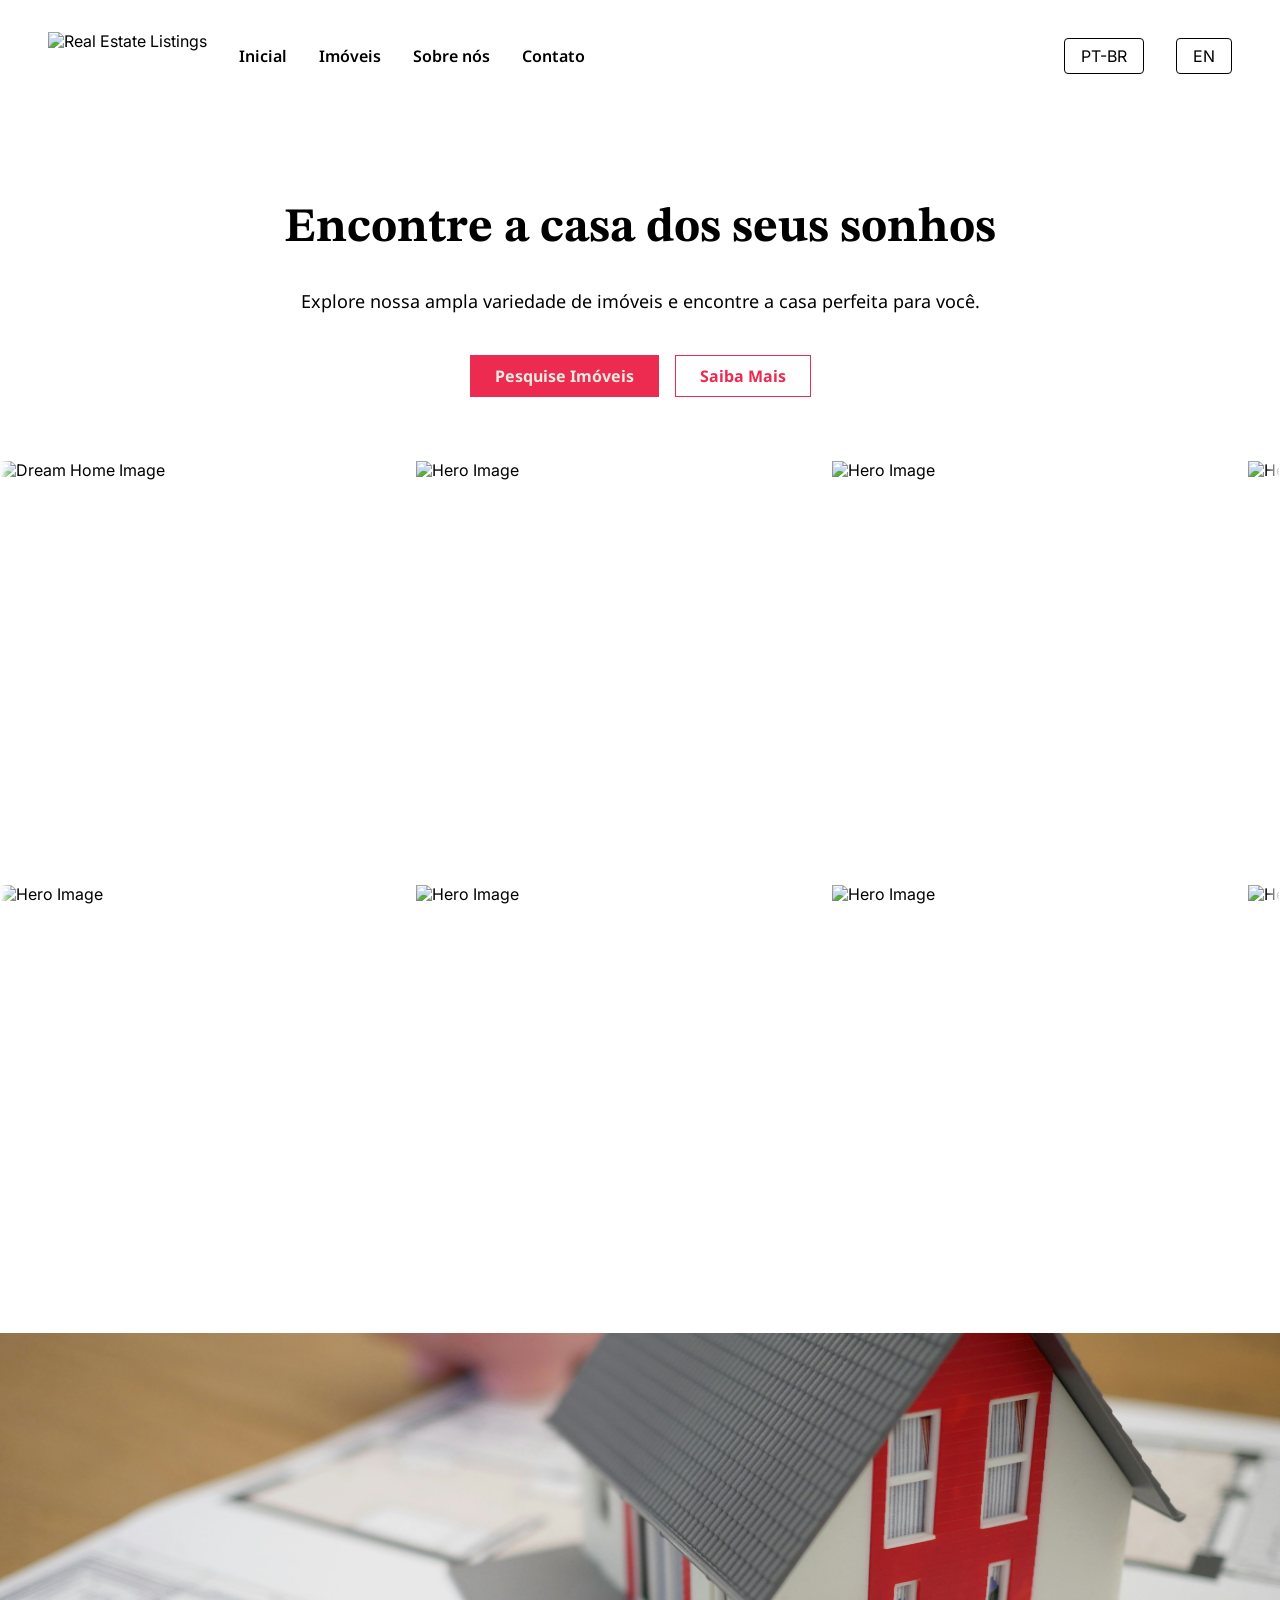
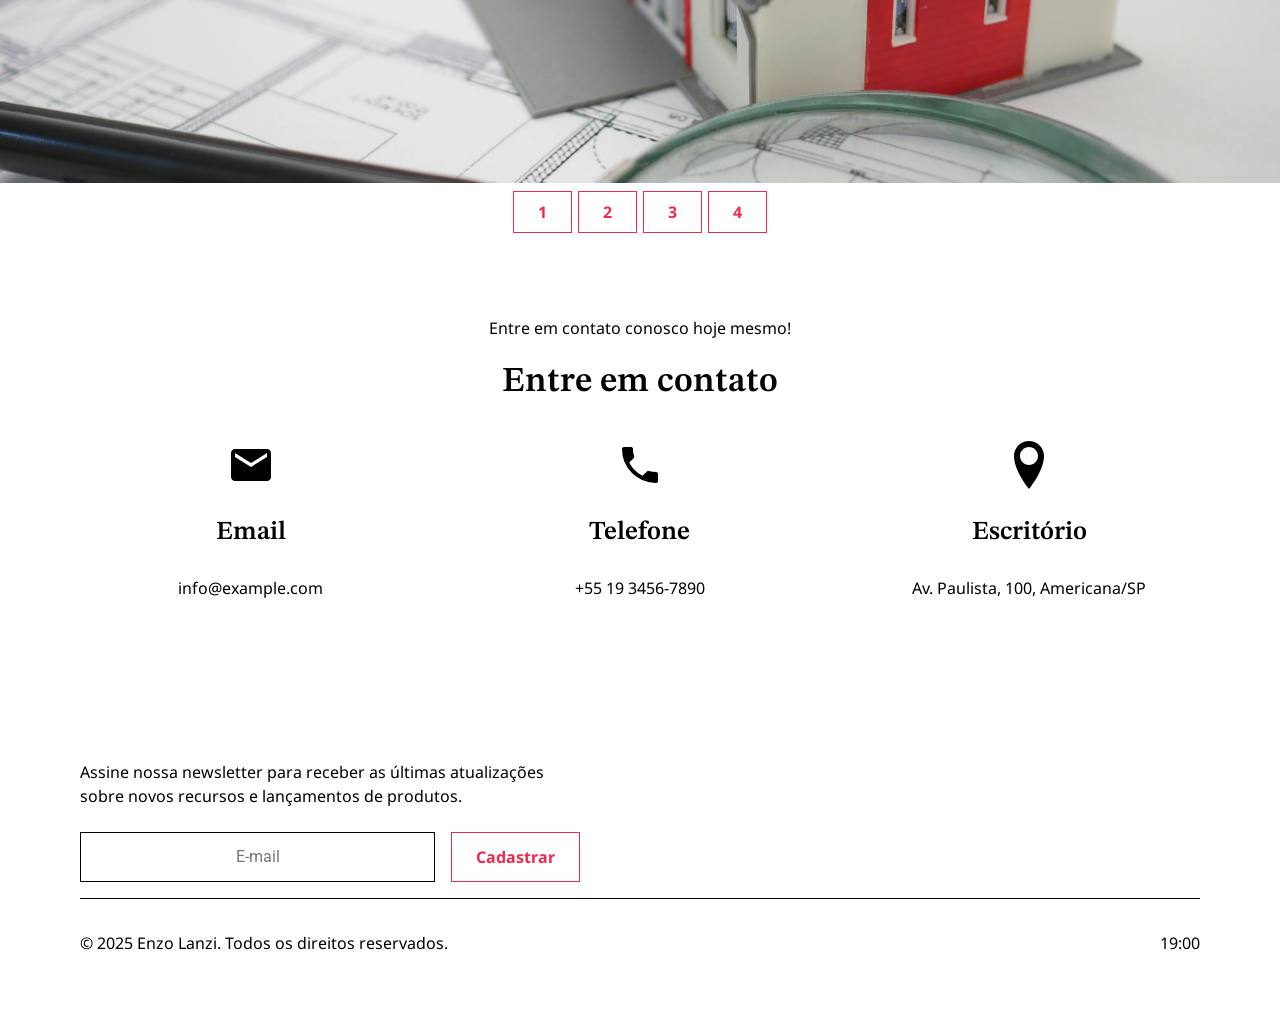
==== index.html @ 5841875b "tradução" ====
<!DOCTYPE html>
<html lang="en">

<head>
  <title>IMOBILIÁRIA</title>
  <meta name="viewport" content="width=device-width, initial-scale=1.0" />
  <meta charset="utf-8" />
  <meta property="twitter:card" content="summary_large_image" />

  <style data-tag="reset-style-sheet">
    html {
      line-height: 1.15;
    }

    body {
      margin: 0;
    }

    * {
      box-sizing: border-box;
      border-width: 0;
      border-style: solid;
      -webkit-font-smoothing: antialiased;
    }

    p,
    li,
    ul,
    pre,
    div,
    h1,
    h2,
    h3,
    h4,
    h5,
    h6,
    figure,
    blockquote,
    figcaption {
      margin: 0;
      padding: 0;
    }

    button {
      background-color: transparent;
    }

    button,
    input,
    optgroup,
    select,
    textarea {
      font-family: inherit;
      font-size: 100%;
      line-height: 1.15;
      margin: 0;
    }

    button,
    select {
      text-transform: none;
    }

    button,
    [type="button"],
    [type="reset"],
    [type="submit"] {
      -webkit-appearance: button;
      color: inherit;
    }

    button::-moz-focus-inner,
    [type="button"]::-moz-focus-inner,
    [type="reset"]::-moz-focus-inner,
    [type="submit"]::-moz-focus-inner {
      border-style: none;
      padding: 0;
    }

    button:-moz-focus,
    [type="button"]:-moz-focus,
    [type="reset"]:-moz-focus,
    [type="submit"]:-moz-focus {
      outline: 1px dotted ButtonText;
    }

    a {
      color: inherit;
      text-decoration: inherit;
    }

    input {
      padding: 2px 4px;
    }

    img {
      display: block;
    }

    details {
      display: block;
      margin: 0;
      padding: 0;
    }

    summary::-webkit-details-marker {
      display: none;
    }

    [data-thq="accordion"] [data-thq="accordion-content"] {
      max-height: 0;
      overflow: hidden;
      transition: max-height 0.3s ease-in-out;
      padding: 0;
    }

    [data-thq="accordion"] details[data-thq="accordion-trigger"][open]+[data-thq="accordion-content"] {
      max-height: 1000vh;
    }

    details[data-thq="accordion-trigger"][open] summary [data-thq="accordion-icon"] {
      transform: rotate(180deg);
    }

    html {
      scroll-behavior: smooth
    }
  </style>
  <style data-tag="default-style-sheet">
    html {
      font-family: Inter;
      font-size: 16px;
    }

    body {
      font-weight: 400;
      font-style: normal;
      text-decoration: none;
      text-transform: none;
      letter-spacing: normal;
      line-height: 1.15;
      color: var(--dl-color-theme-neutral-dark);
      background: var(--dl-color-theme-neutral-light);

      fill: var(--dl-color-theme-neutral-dark);
    }
  </style>
  <link rel="stylesheet" href="https://unpkg.com/animate.css@4.1.1/animate.css" />
  <link rel="stylesheet"
    href="https://fonts.googleapis.com/css2?family=Inter:ital,wght@0,100;0,200;0,300;0,400;0,500;0,600;0,700;0,800;0,900;1,100;1,200;1,300;1,400;1,500;1,600;1,700;1,800;1,900&amp;display=swap"
    data-tag="font" />
  <link rel="stylesheet"
    href="https://fonts.googleapis.com/css2?family=STIX+Two+Text:ital,wght@0,400;0,500;0,600;0,700;1,400;1,500;1,600;1,700&amp;display=swap"
    data-tag="font" />
  <link rel="stylesheet"
    href="https://fonts.googleapis.com/css2?family=Noto+Sans:ital,wght@0,100;0,200;0,300;0,400;0,500;0,600;0,700;0,800;0,900;1,100;1,200;1,300;1,400;1,500;1,600;1,700;1,800;1,900&amp;display=swap"
    data-tag="font" />
  <link rel="stylesheet"
    href="https://fonts.googleapis.com/css2?family=Inter:ital,wght@0,100;0,200;0,300;0,400;0,500;0,600;0,700;0,800;0,900;1,100;1,200;1,300;1,400;1,500;1,600;1,700;1,800;1,900&amp;display=swap"
    data-tag="font" />
  <link rel="stylesheet"
    href="https://fonts.googleapis.com/css2?family=Roboto:ital,wght@0,100;0,200;0,300;0,400;0,500;0,600;0,700;0,800;0,900;1,100;1,200;1,300;1,400;1,500;1,600;1,700;1,800;1,900&amp;display=swap"
    data-tag="font" />
  <link rel="stylesheet" href="https://unpkg.com/@teleporthq/teleport-custom-scripts/dist/style.css" />
  <style>
    @keyframes fade-in-left {
      0% {
        opacity: 0;
        transform: translateX(-20px);
      }

      100% {
        opacity: 1;
        transform: translateX(0);
      }
    }
  </style>
</head>

<body>
  <link rel="stylesheet" href="./style.css" />
  <div>
    <link href="./index.css" rel="stylesheet" />

    <div class="home-container">
      <navbar-wrapper class="navbar-wrapper">
        <!--Navbar component-->
        <header class="navbar-container">
          <header data-thq="thq-navbar" class="navbar-navbar-interactive">
            <img alt="Real Estate Listings"
              src="https://aheioqhobo.cloudimg.io/v7/_playground-bucket-v2.teleporthq.io_/84ec08e8-34e9-42c7-9445-d2806d156403/fac575ac-7a41-484f-b7ac-875042de11f8?org_if_sml=1&amp;force_format=original"
              class="navbar-image1" />
            <div data-thq="thq-navbar-nav" class="navbar-desktop-menu">
              <nav class="navbar-links1">
                <span class="thq-link thq-body-small"><span id="navbar-inicial">Inicial</span></span>
                <span class="thq-link thq-body-small">
                  <span id="navbar-imoveis">Imóveis</span>
                </span>
                <span class="thq-link thq-body-small">
                  <span id="navbar-sobre">Sobre nós</span>
                </span>
                <span class="thq-link thq-body-small">
                  <span id="navbar-contato">Contato</span>
                </span>

              </nav>
              <div class="navbar-buttons1">
                <button class="button" onclick="fnIdiomaPtBr()">PT-BR</button>
                <button class="button" onclick="fnIdiomaIngles()">EN</button>
              </div>
            </div>
            <div data-thq="thq-burger-menu" class="navbar-burger-menu">
              <svg viewBox="0 0 1024 1024" class="navbar-icon1">
                <path
                  d="M128 554.667h768c23.552 0 42.667-19.115 42.667-42.667s-19.115-42.667-42.667-42.667h-768c-23.552 0-42.667 19.115-42.667 42.667s19.115 42.667 42.667 42.667zM128 298.667h768c23.552 0 42.667-19.115 42.667-42.667s-19.115-42.667-42.667-42.667h-768c-23.552 0-42.667 19.115-42.667 42.667s19.115 42.667 42.667 42.667zM128 810.667h768c23.552 0 42.667-19.115 42.667-42.667s-19.115-42.667-42.667-42.667h-768c-23.552 0-42.667 19.115-42.667 42.667s19.115 42.667 42.667 42.667z">
                </path>
              </svg>
            </div>
            <div data-thq="thq-mobile-menu" class="navbar-mobile-menu">
              <div class="navbar-nav">
                <div class="navbar-top">
                  <img alt="Real Estate Listings"
                    src="https://aheioqhobo.cloudimg.io/v7/_playground-bucket-v2.teleporthq.io_/84ec08e8-34e9-42c7-9445-d2806d156403/fac575ac-7a41-484f-b7ac-875042de11f8?org_if_sml=1&amp;force_format=original"
                    class="navbar-logo" />
                  <div data-thq="thq-close-menu" class="navbar-close-menu">
                    <svg viewBox="0 0 1024 1024" class="navbar-icon3">
                      <path
                        d="M810 274l-238 238 238 238-60 60-238-238-238 238-60-60 238-238-238-238 60-60 238 238 238-238z">
                      </path>
                    </svg>
                  </div>
                </div>
                <nav class="navbar-links2">
                  <span class="thq-link thq-body-small">
                    <span id="navbar-inicial">Inicial</span>
                  </span>
                  <span class="thq-link thq-body-small">
                    <span id="navbar-imoveis">Imóveis</span>
                  </span>
                  <span class="thq-link thq-body-small">
                    <span id="navbar-sobre">Sobre nós</span>
                  </span>
                  <span class="thq-link thq-body-small">
                    <span id="navbar-contato">Contato</span>
                  </span>

                </nav>
              </div>

            </div>
          </header>
        </header>
      </navbar-wrapper>
      <hero-wrapper class="hero-wrapper">
        <!--Hero component-->
        <div class="hero-header78">
          <div class="hero-column thq-section-padding thq-section-max-width">
            <div class="hero-content1">
              <h1 class="hero-text1 thq-heading-1">
                <span id="hero-tx1">Encontre a casa dos seus sonhos</span>
              </h1>
              <p class="hero-text2 thq-body-large">
                <span id="hero-tx2">
                  Explore nossa ampla variedade de imóveis e encontre a casa perfeita para você.
                </span>
              </p>
            </div>
            <div class="hero-actions">
              <button class="thq-button-filled hero-button1">
                <span class="thq-body-small">
                  <span id="hero-tx3">Pesquise Imóveis</span>
                </span>
              </button>
              <button class="thq-button-outline hero-button2">
                <span class="thq-body-small"><span id="hero-tx4">Saiba Mais</span></span>
              </button>
            </div>
          </div>
          <div class="hero-content2">
            <div class="hero-row-container1 thq-animated-group-container-horizontal thq-mask-image-horizontal">
              <div class="thq-animated-group-horizontal">
                <img alt="Dream Home Image"
                  src="https://images.unsplash.com/photo-1610985725707-bb0766bf123b?crop=entropy&amp;cs=tinysrgb&amp;fit=max&amp;fm=jpg&amp;ixid=M3w5MTMyMXwwfDF8cmFuZG9tfHx8fHx8fHx8MTc0NDA1NDYyM3w&amp;ixlib=rb-4.0.3&amp;q=80&amp;w=1080"
                  class="hero-placeholder-image10 thq-img-scale thq-img-ratio-1-1" />
                <img alt="Hero Image"
                  src="https://images.unsplash.com/photo-1657744728167-964522e16cad?crop=entropy&amp;cs=tinysrgb&amp;fit=max&amp;fm=jpg&amp;ixid=M3w5MTMyMXwwfDF8cmFuZG9tfHx8fHx8fHx8MTc0NDA1NDYyMHw&amp;ixlib=rb-4.0.3&amp;q=80&amp;w=1080"
                  class="hero-placeholder-image11 thq-img-scale thq-img-ratio-1-1" />
                <img alt="Hero Image"
                  src="https://images.unsplash.com/photo-1455849318743-b2233052fcff?crop=entropy&amp;cs=tinysrgb&amp;fit=max&amp;fm=jpg&amp;ixid=M3w5MTMyMXwwfDF8cmFuZG9tfHx8fHx8fHx8MTc0NDA1NDYyMHw&amp;ixlib=rb-4.0.3&amp;q=80&amp;w=1080"
                  class="hero-placeholder-image12 thq-img-scale thq-img-ratio-1-1" />
                <img alt="Hero Image"
                  src="https://images.unsplash.com/photo-1636256373111-cddaa1470363?crop=entropy&amp;cs=tinysrgb&amp;fit=max&amp;fm=jpg&amp;ixid=M3w5MTMyMXwwfDF8cmFuZG9tfHx8fHx8fHx8MTc0NDA1NDYyM3w&amp;ixlib=rb-4.0.3&amp;q=80&amp;w=1080"
                  class="hero-placeholder-image13 thq-img-scale thq-img-ratio-1-1" />
                <img alt="Hero Image"
                  src="https://images.unsplash.com/photo-1577086664693-894d8405334a?crop=entropy&amp;cs=tinysrgb&amp;fit=max&amp;fm=jpg&amp;ixid=M3w5MTMyMXwwfDF8cmFuZG9tfHx8fHx8fHx8MTc0NDA1NDYyM3w&amp;ixlib=rb-4.0.3&amp;q=80&amp;w=1080"
                  class="hero-placeholder-image14 thq-img-scale thq-img-ratio-1-1" />
                <img alt="Hero Image"
                  src="https://images.unsplash.com/photo-1460317442991-0ec209397118?crop=entropy&amp;cs=tinysrgb&amp;fit=max&amp;fm=jpg&amp;ixid=M3w5MTMyMXwwfDF8cmFuZG9tfHx8fHx8fHx8MTc0NDA1NDYyMnw&amp;ixlib=rb-4.0.3&amp;q=80&amp;w=1080"
                  class="hero-placeholder-image15 thq-img-scale thq-img-ratio-1-1" />
              </div>
              <div class="thq-animated-group-horizontal">
                <img alt="Dream Home Image"
                  src="https://images.unsplash.com/photo-1610985725707-bb0766bf123b?crop=entropy&amp;cs=tinysrgb&amp;fit=max&amp;fm=jpg&amp;ixid=M3w5MTMyMXwwfDF8cmFuZG9tfHx8fHx8fHx8MTc0NDA1NDYyM3w&amp;ixlib=rb-4.0.3&amp;q=80&amp;w=1080"
                  class="hero-placeholder-image16 thq-img-scale thq-img-ratio-1-1" />
                <img alt="Hero Image"
                  src="https://images.unsplash.com/photo-1657744728167-964522e16cad?crop=entropy&amp;cs=tinysrgb&amp;fit=max&amp;fm=jpg&amp;ixid=M3w5MTMyMXwwfDF8cmFuZG9tfHx8fHx8fHx8MTc0NDA1NDYyMHw&amp;ixlib=rb-4.0.3&amp;q=80&amp;w=1080"
                  class="hero-placeholder-image17 thq-img-scale thq-img-ratio-1-1" />
                <img alt="Hero Image"
                  src="https://images.unsplash.com/photo-1455849318743-b2233052fcff?crop=entropy&amp;cs=tinysrgb&amp;fit=max&amp;fm=jpg&amp;ixid=M3w5MTMyMXwwfDF8cmFuZG9tfHx8fHx8fHx8MTc0NDA1NDYyMHw&amp;ixlib=rb-4.0.3&amp;q=80&amp;w=1080"
                  class="hero-placeholder-image18 thq-img-scale thq-img-ratio-1-1" />
                <img alt="Hero Image"
                  src="https://images.unsplash.com/photo-1636256373111-cddaa1470363?crop=entropy&amp;cs=tinysrgb&amp;fit=max&amp;fm=jpg&amp;ixid=M3w5MTMyMXwwfDF8cmFuZG9tfHx8fHx8fHx8MTc0NDA1NDYyM3w&amp;ixlib=rb-4.0.3&amp;q=80&amp;w=1080"
                  class="hero-placeholder-image19 thq-img-scale thq-img-ratio-1-1" />
                <img alt="Hero Image"
                  src="https://images.unsplash.com/photo-1577086664693-894d8405334a?crop=entropy&amp;cs=tinysrgb&amp;fit=max&amp;fm=jpg&amp;ixid=M3w5MTMyMXwwfDF8cmFuZG9tfHx8fHx8fHx8MTc0NDA1NDYyM3w&amp;ixlib=rb-4.0.3&amp;q=80&amp;w=1080"
                  class="hero-placeholder-image20 thq-img-scale thq-img-ratio-1-1" />
                <img alt="Hero Image"
                  src="https://images.unsplash.com/photo-1534312527009-56c7016453e6?ixid=M3w5MTMyMXwwfDF8c2VhcmNofDIxfHxhYnN0cmFjdHxlbnwwfHx8fDE3MTA4NzA5MzB8MA&amp;ixlib=rb-4.0.3&amp;w=1500"
                  class="hero-placeholder-image21 thq-img-scale thq-img-ratio-1-1" />
              </div>
            </div>
            <div class="hero-row-container2 thq-animated-group-container-horizontal thq-mask-image-horizontal">
              <div class="thq-animated-group-horizontal-reverse">
                <img alt="Hero Image"
                  src="https://images.unsplash.com/photo-1483247416020-58799b6de4c1?crop=entropy&amp;cs=tinysrgb&amp;fit=max&amp;fm=jpg&amp;ixid=M3w5MTMyMXwwfDF8cmFuZG9tfHx8fHx8fHx8MTc0NDA1NDYyMnw&amp;ixlib=rb-4.0.3&amp;q=80&amp;w=1080"
                  class="hero-placeholder-image22 thq-img-scale thq-img-ratio-1-1" />
                <img alt="Hero Image"
                  src="https://images.unsplash.com/photo-1582909184893-1492bc753037?crop=entropy&amp;cs=tinysrgb&amp;fit=max&amp;fm=jpg&amp;ixid=M3w5MTMyMXwwfDF8cmFuZG9tfHx8fHx8fHx8MTc0NDA1NDYyMnw&amp;ixlib=rb-4.0.3&amp;q=80&amp;w=1080"
                  class="hero-placeholder-image23 thq-img-scale thq-img-ratio-1-1" />
                <img alt="Hero Image"
                  src="https://images.unsplash.com/photo-1519709042477-8de6eaf1fdc5?crop=entropy&amp;cs=tinysrgb&amp;fit=max&amp;fm=jpg&amp;ixid=M3w5MTMyMXwwfDF8cmFuZG9tfHx8fHx8fHx8MTc0NDA1NDYyMnw&amp;ixlib=rb-4.0.3&amp;q=80&amp;w=1080"
                  class="hero-placeholder-image24 thq-img-scale thq-img-ratio-1-1" />
                <img alt="Hero Image"
                  src="https://images.unsplash.com/photo-1714247046156-b575370e5c00?crop=entropy&amp;cs=tinysrgb&amp;fit=max&amp;fm=jpg&amp;ixid=M3w5MTMyMXwwfDF8cmFuZG9tfHx8fHx8fHx8MTc0NDA1NDYyM3w&amp;ixlib=rb-4.0.3&amp;q=80&amp;w=1080"
                  class="hero-placeholder-image25 thq-img-scale thq-img-ratio-1-1" />
                <img alt="Hero Image"
                  src="https://images.unsplash.com/photo-1511068797325-6083f0f872b1?crop=entropy&amp;cs=tinysrgb&amp;fit=max&amp;fm=jpg&amp;ixid=M3w5MTMyMXwwfDF8cmFuZG9tfHx8fHx8fHx8MTc0NDA1NDYyMXw&amp;ixlib=rb-4.0.3&amp;q=80&amp;w=1080"
                  class="hero-placeholder-image26 thq-img-scale thq-img-ratio-1-1" />
                <img alt="Hero Image"
                  src="https://images.unsplash.com/photo-1668692377629-809d7608c504?crop=entropy&amp;cs=tinysrgb&amp;fit=max&amp;fm=jpg&amp;ixid=M3w5MTMyMXwwfDF8cmFuZG9tfHx8fHx8fHx8MTc0NDA1NDYyMnw&amp;ixlib=rb-4.0.3&amp;q=80&amp;w=1080"
                  class="hero-placeholder-image27 thq-img-scale thq-img-ratio-1-1" />
              </div>
              <div class="thq-animated-group-horizontal-reverse">
                <img alt="Hero Image"
                  src="https://images.unsplash.com/photo-1483247416020-58799b6de4c1?crop=entropy&amp;cs=tinysrgb&amp;fit=max&amp;fm=jpg&amp;ixid=M3w5MTMyMXwwfDF8cmFuZG9tfHx8fHx8fHx8MTc0NDA1NDYyMnw&amp;ixlib=rb-4.0.3&amp;q=80&amp;w=1080"
                  class="hero-placeholder-image28 thq-img-scale thq-img-ratio-1-1" />
                <img alt="Hero Image"
                  src="https://images.unsplash.com/photo-1582909184893-1492bc753037?crop=entropy&amp;cs=tinysrgb&amp;fit=max&amp;fm=jpg&amp;ixid=M3w5MTMyMXwwfDF8cmFuZG9tfHx8fHx8fHx8MTc0NDA1NDYyMnw&amp;ixlib=rb-4.0.3&amp;q=80&amp;w=1080"
                  class="hero-placeholder-image29 thq-img-scale thq-img-ratio-1-1" />
                <img alt="Hero Image"
                  src="https://images.unsplash.com/photo-1519709042477-8de6eaf1fdc5?crop=entropy&amp;cs=tinysrgb&amp;fit=max&amp;fm=jpg&amp;ixid=M3w5MTMyMXwwfDF8cmFuZG9tfHx8fHx8fHx8MTc0NDA1NDYyMnw&amp;ixlib=rb-4.0.3&amp;q=80&amp;w=1080"
                  class="hero-placeholder-image30 thq-img-scale thq-img-ratio-1-1" />
                <img alt="Hero Image"
                  src="https://images.unsplash.com/photo-1714247046156-b575370e5c00?crop=entropy&amp;cs=tinysrgb&amp;fit=max&amp;fm=jpg&amp;ixid=M3w5MTMyMXwwfDF8cmFuZG9tfHx8fHx8fHx8MTc0NDA1NDYyM3w&amp;ixlib=rb-4.0.3&amp;q=80&amp;w=1080"
                  class="hero-placeholder-image31 thq-img-scale thq-img-ratio-1-1" />
                <img alt="Hero Image"
                  src="https://images.unsplash.com/photo-1511068797325-6083f0f872b1?crop=entropy&amp;cs=tinysrgb&amp;fit=max&amp;fm=jpg&amp;ixid=M3w5MTMyMXwwfDF8cmFuZG9tfHx8fHx8fHx8MTc0NDA1NDYyMXw&amp;ixlib=rb-4.0.3&amp;q=80&amp;w=1080"
                  class="hero-placeholder-image32 thq-img-scale thq-img-ratio-1-1" />
                <img alt="Hero Image"
                  src="https://images.unsplash.com/photo-1568214379698-8aeb8c6c6ac8?ixid=M3w5MTMyMXwwfDF8c2VhcmNofDEyfHxncmFmaWN8ZW58MHx8fHwxNzE1Nzk0OTk5fDA&amp;ixlib=rb-4.0.3&amp;w=1500"
                  class="hero-placeholder-image33 thq-img-scale thq-img-ratio-1-1" />
              </div>
            </div>
          </div>
          <div>
            <div class="hero-container2">
              <style>
                @keyframes scroll-x {
                  from {
                    transform: translateX(0);
                  }

                  to {
                    transform: translateX(calc(-100% - 16px));
                  }
                }

                @keyframes scroll-y {
                  from {
                    transform: translateY(0);
                  }

                  to {
                    transform: translateY(calc(-100% - 16px));
                  }
                }
              </style>
            </div>
          </div>
        </div>
      </hero-wrapper>
      <features1-wrapper class="features1-wrapper">
        <!--BANNER-->
        <img src="images/banner01.jpg" class="banner">
        <div class="banner-buttons">
          <button class="thq-button-outline hero-button2">
            <span class="thq-body-small"><span>1</span></span>
          </button>
          <button class="thq-button-outline hero-button2">
            <span class="thq-body-small"><span>2</span></span>
          </button>
          <button class="thq-button-outline hero-button2">
            <span class="thq-body-small"><span>3</span></span>
          </button>
          <button class="thq-button-outline hero-button2">
            <span class="thq-body-small"><span>4</span></span>
          </button>
        </div>




        <contact-wrapper class="contact-wrapper">
          <!--Contact component-->
          <div class="contact-contact20 thq-section-padding">
            <div class="contact-max-width thq-section-max-width">
              <div class="contact-section-title">
                <span class="thq-body-small">
                  <span id="contact-txt1">Entre em contato conosco hoje mesmo!</span>
                </span>
                <div class="contact-content1">
                  <h2 class="thq-heading-2"><span id="contact-txt2">Entre em contato</span></h2>

                </div>
              </div>
              <div class="contact-row">
                <div class="contact-content2">
                  <svg viewBox="0 0 1024 1024" class="thq-icon-medium">
                    <path
                      d="M854 342v-86l-342 214-342-214v86l342 212zM854 170q34 0 59 26t25 60v512q0 34-25 60t-59 26h-684q-34 0-59-26t-25-60v-512q0-34 25-60t59-26h684z">
                    </path>
                  </svg>
                  <div class="contact-contact-info1">
                    <div class="contact-content3">
                      <h3 class="contact-text4 thq-heading-3">Email</h3>

                    </div>
                    <span class="contact-email thq-body-small">
                      <span>info@example.com</span>
                    </span>
                  </div>
                </div>
                <div class="contact-content4">
                  <svg viewBox="0 0 1024 1024" class="thq-icon-medium">
                    <path
                      d="M282 460q96 186 282 282l94-94q20-20 44-10 72 24 152 24 18 0 30 12t12 30v150q0 18-12 30t-30 12q-300 0-513-213t-213-513q0-18 12-30t30-12h150q18 0 30 12t12 30q0 80 24 152 8 26-10 44z">
                    </path>
                  </svg>
                  <div class="contact-contact-info2">
                    <div class="contact-content5">
                      <h3 class="contact-text6 thq-heading-3" id="contact-txt3">Telefone</h3>

                    </div>
                    <span class="contact-phone thq-body-small">
                      <span>+55 19 3456-7890</span>
                    </span>
                  </div>
                </div>
                <div class="contact-content6">
                  <svg viewBox="0 0 1024 1024" class="thq-icon-medium">
                    <path
                      d="M512 0c-176.732 0-320 143.268-320 320 0 320 320 704 320 704s320-384 320-704c0-176.732-143.27-320-320-320zM512 512c-106.040 0-192-85.96-192-192s85.96-192 192-192 192 85.96 192 192-85.96 192-192 192z">
                    </path>
                  </svg>
                  <div class="contact-contact-info3">
                    <div class="contact-content7">
                      <h3 class="contact-text8 thq-heading-3" id="contact-txt4">Escritório</h3>
                    </div>
                    <span class="contact-address thq-body-small">
                      <span>Av. Paulista, 100, Americana/SP</span>
                    </span>
                  </div>
                </div>
              </div>
            </div>
          </div>
        </contact-wrapper>

        <footer-wrapper class="footer-wrapper">
          <!--Footer component-->
          <footer class="footer-footer1 thq-section-padding">
            <div class="footer-max-width thq-section-max-width">
              <div class="footer-content">
                <div class="footer-newsletter">

                  <span class="thq-body-small" id="footer-txt1">
                    Assine nossa newsletter para receber as últimas atualizações sobre novos recursos e lançamentos de
                    produtos.
                  </span>
                  <div class="footer-actions">
                    <div class="footer-form">
                      <div class="footer-container">
                        <input type="email" placeholder="E-mail" class="footer-text-input thq-input" />
                      </div>
                      <button class="thq-button-outline footer-button">
                        <span class="thq-body-small">
                          <span id="footer-txt2">Cadastrar</span>
                        </span>
                      </button>
                    </div>

                  </div>
                </div>


              </div>

              <div class="footer-credits">
                <div class="thq-divider-horizontal"></div>
                <div class="footer-row">
                  <span class="thq-body-small">
                    <span id="rodape">
                      © 2025 Enzo Lanzi. Todos os direitos reservados.
                    </span>
                  </span>
                  <div class="footer-footer-links3">
                    <span class="thq-body-small">
                      <span>19:00</span>
                    </span>

                  </div>
                </div>
              </div>
            </div>
          </footer>
        </footer-wrapper>
    </div>
  </div>
  <script data-section-id="navbar" src="https://unpkg.com/@teleporthq/teleport-custom-scripts"></script>
  <script src="app.js"></script>
</body>

</html>
---- style.css ----
:root {
  --dl-layout-size-large: 144px;
  --dl-layout-size-small: 48px;
  --dl-layout-space-unit: 16px;
  --dl-layout-size-medium: 96px;
  --dl-layout-size-xlarge: 192px;
  --dl-layout-size-xsmall: 16px;
  --dl-color-theme-accent1: #CCC7D6;
  --dl-color-theme-accent2: #AEA7BF;
  --dl-layout-radius-round: 50%;
  --dl-layout-size-xxlarge: 288px;
  --dl-color-theme-primary1: #ed2a4f;
  --dl-color-theme-primary2: #698a93;
  --dl-layout-size-maxwidth: 1400px;
  --dl-layout-radius-radius2: 2px;
  --dl-layout-radius-radius4: 4px;
  --dl-layout-radius-radius8: 8px;
  --dl-layout-space-halfunit: 8px;
  --dl-layout-space-sixunits: 96px;
  --dl-layout-space-twounits: 32px;
  --dl-color-theme-secondary1: #E6EBE0;
  --dl-color-theme-secondary2: #d9ded3;
  --dl-layout-space-fiveunits: 80px;
  --dl-layout-space-fourunits: 64px;
  --dl-layout-space-threeunits: 48px;
  --dl-color-theme-neutral-dark: #000000;
  --dl-layout-radius-cardradius: 0;
  --dl-color-theme-neutral-light: #FFFFFF;
  --dl-layout-radius-imageradius: 0;
  --dl-layout-radius-inputradius: 0;
  --dl-layout-radius-buttonradius: 0;
  --dl-layout-space-oneandhalfunits: 24px;
}
 
.button {
  color: var(--dl-color-theme-neutral-dark);
  display: inline-block;
  padding: 0.5rem 1rem;
  border-color: var(--dl-color-theme-neutral-dark);
  border-width: 1px;
  border-radius: 4px;
  background-color: var(--dl-color-theme-neutral-light);
}
 
.input {
  color: var(--dl-color-theme-neutral-dark);
  cursor: auto;
  padding: 0.5rem 1rem;
  border-color: var(--dl-color-theme-neutral-dark);
  border-width: 1px;
  border-radius: 4px;
  background-color: var(--dl-color-theme-neutral-light);
}
 
.textarea {
  color: var(--dl-color-theme-neutral-dark);
  cursor: auto;
  padding: 0.5rem;
  border-color: var(--dl-color-theme-neutral-dark);
  border-width: 1px;
  border-radius: 4px;
  background-color: var(--dl-color-theme-neutral-light);
}
 
.list {
  width: 100%;
  margin: 1em 0px 1em 0px;
  display: block;
  padding: 0px 0px 0px 1.5rem;
  list-style-type: none;
  list-style-position: outside;
}
 
.list-item {
  display: list-item;
}
 
.teleport-show {
  display: flex !important;
  transform: none !important;
}
 
.thq-input {
  color: var(--dl-color-theme-neutral-dark);
  cursor: auto;
  outline: none;
  padding: 0.5rem 1rem;
  align-self: stretch;
  text-align: center;
  border-color: var(--dl-color-theme-neutral-dark);
  border-width: 1px;
  border-radius: var(--dl-layout-radius-inputradius);
  background-color: var(--dl-color-theme-neutral-light);
}
 
.thq-input:focus {
  outline: 1px solid var(--dl-color-theme-primary1);
}
 
.thq-button-filled {
  gap: var(--dl-layout-space-halfunit);
  fill: var(--dl-color-theme-secondary1);
  color: var(--dl-color-theme-secondary1);
  cursor: pointer;
  display: flex;
  transition: 0.3s;
  align-items: center;
  font-weight: bold;
  padding-top: var(--dl-layout-space-halfunit);
  white-space: nowrap;
  border-color: var(--dl-color-theme-primary1);
  border-width: 1px;
  padding-left: var(--dl-layout-space-oneandhalfunits);
  border-radius: var(--dl-layout-radius-buttonradius);
  padding-right: var(--dl-layout-space-oneandhalfunits);
  padding-bottom: var(--dl-layout-space-halfunit);
  justify-content: center;
  background-color: var(--dl-color-theme-primary1);
}
 
.thq-button-filled:hover {
  fill: var(--dl-color-theme-secondary2);
  color: var(--dl-color-theme-secondary2);
  border-color: var(--dl-color-theme-primary2);
  background-color: var(--dl-color-theme-primary2);
}
 
.thq-button-outline {
  gap: var(--dl-layout-space-halfunit);
  fill: var(--dl-color-theme-primary1);
  color: var(--dl-color-theme-primary1);
  border: 1px solid;
  cursor: pointer;
  display: flex;
  transition: 0.3s;
  align-items: center;
  font-weight: bold;
  padding-top: var(--dl-layout-space-halfunit);
  white-space: nowrap;
  border-color: var(--dl-color-theme-primary1);
  padding-left: var(--dl-layout-space-oneandhalfunits);
  border-radius: var(--dl-layout-radius-buttonradius);
  padding-right: var(--dl-layout-space-oneandhalfunits);
  padding-bottom: var(--dl-layout-space-halfunit);
  justify-content: center;
}
 
.thq-button-outline:hover {
  fill: var(--dl-color-theme-secondary2);
  color: var(--dl-color-theme-secondary2);
  border-color: var(--dl-color-theme-primary2);
  background-color: var(--dl-color-theme-primary2);
}
 
.thq-button-flat {
  gap: var(--dl-layout-space-halfunit);
  fill: var(--dl-color-theme-primary1);
  color: var(--dl-color-theme-primary1);
  cursor: pointer;
  display: flex;
  transition: 0.3s;
  align-items: center;
  font-weight: bold;
  padding-top: var(--dl-layout-space-halfunit);
  white-space: nowrap;
  border-color: transparent;
  border-width: 1px;
  padding-left: var(--dl-layout-space-oneandhalfunits);
  border-radius: var(--dl-layout-radius-buttonradius);
  padding-right: var(--dl-layout-space-oneandhalfunits);
  padding-bottom: var(--dl-layout-space-halfunit);
  justify-content: center;
}
 
.thq-button-flat:hover {
  fill: var(--dl-color-theme-secondary1);
  color: var(--dl-color-theme-secondary1);
  border-color: var(--dl-color-theme-primary2);
  background-color: var(--dl-color-theme-primary2);
}
 
.thq-heading-1 {
  font-size: 48px;
  font-family: STIX Two Text;
  font-weight: 700;
  line-height: 1.5;
}
 
.thq-heading-2 {
  font-size: 35px;
  font-family: STIX Two Text;
  font-weight: 600;
  line-height: 1.5;
}
 
.thq-heading-3 {
  font-size: 26px;
  font-family: STIX Two Text;
  font-weight: 600;
  line-height: 1.5;
}
 
.thq-body-large {
  font-size: 18px;
  font-family: Noto Sans;
  line-height: 1.5;
}
 
.thq-body-small {
  font-size: 16px;
  font-family: Noto Sans;
  line-height: 1.5;
}
 
.thq-team-image-round {
  width: 80px;
  height: 80px;
  object-fit: cover;
  border-radius: 50%;
}
 
.thq-section-padding {
  width: 100%;
  display: flex;
  padding: var(--dl-layout-space-fiveunits);
  position: relative;
  align-items: center;
  flex-direction: column;
}
 
.thq-section-max-width {
  width: 100%;
  max-width: var(--dl-layout-size-maxwidth);
}
 
.thq-img-ratio-1-1 {
  width: 100%;
  object-fit: cover;
  aspect-ratio: 1/1;
  border-radius: var(--dl-layout-radius-imageradius);
}
 
.thq-img-ratio-16-9 {
  width: 100%;
  object-fit: cover;
  aspect-ratio: 16/9;
  border-radius: var(--dl-layout-radius-imageradius);
}
 
.thq-img-ratio-4-3 {
  width: 100%;
  object-fit: cover;
  aspect-ratio: 4/3;
  border-radius: var(--dl-layout-radius-imageradius);
}
 
.thq-img-ratio-4-6 {
  width: 100%;
  object-fit: cover;
  aspect-ratio: 4/6;
  border-radius: var(--dl-layout-radius-imageradius);
}
 
.thq-img-round {
  width: 100%;
  border-radius: var(--dl-layout-radius-round);
}
 
.thq-flex-column {
  gap: var(--dl-layout-space-twounits);
  display: flex;
  overflow: hidden;
  position: relative;
  align-items: center;
  flex-direction: column;
}
 
.thq-flex-row {
  gap: var(--dl-layout-space-twounits);
  display: flex;
  overflow: hidden;
  position: relative;
  align-items: center;
}
 
.thq-grid-6 {
  display: grid;
  grid-gap: var(--dl-layout-space-twounits);
  grid-template-columns: 1fr 1fr 1fr 1fr 1fr 1fr;
}
 
.thq-grid-5 {
  display: grid;
  grid-gap: var(--dl-layout-space-twounits);
  grid-template-columns: 1fr 1fr 1fr 1fr 1fr;
}
 
.thq-card {
  gap: var(--dl-layout-space-oneandhalfunits);
  display: flex;
  padding: var(--dl-layout-space-twounits);
  align-items: stretch;
  border-radius: var(--dl-layout-radius-cardradius);
  flex-direction: column;
}
 
.thq-box-shadow {
  box-shadow: 0px 0px 5px -2px var(--dl-color-theme-neutral-dark);
}
 
.thq-grid-3 {
  display: grid;
  grid-gap: var(--dl-layout-space-twounits);
  grid-template-columns: 1fr 1fr 1fr;
}
 
.thq-grid-4 {
  display: grid;
  grid-gap: var(--dl-layout-space-twounits);
  grid-template-columns: 1fr 1fr 1fr 1fr;
}
 
.thq-grid-2 {
  width: 100%;
  display: grid;
  grid-gap: var(--dl-layout-space-twounits);
  grid-template-columns: 1fr 1fr;
}
 
.thq-checkbox {
  width: var(--dl-layout-size-xsmall);
  height: var(--dl-layout-size-xsmall);
}
 
.thq-select {
  cursor: pointer;
  appearance: none;
  padding-top: var(--dl-layout-space-halfunit);
  padding-left: var(--dl-layout-space-unit);
  border-radius: var(--dl-layout-radius-inputradius);
  padding-right: var(--dl-layout-space-twounits);
  padding-bottom: var(--dl-layout-space-halfunit);
  background-color: var(--dl-color-theme-neutral-light);
  background-image: url('data:image/svg+xml;charset=US-ASCII,%3Csvg width%3D%2220%22 height%3D%2220%22 xmlns%3D%22http%3A//www.w3.org/2000/svg%22 viewBox%3D%220 0 20 20%22 fill%3D%22%23000%22%3E%3Cpath d%3D%22M4.293 7.293a1 1 0 011.414 0L10 11.586l4.293-4.293a1 1 0 111.414 1.414l-5 5a1 1 0 01-1.414 0l-5-5a1 1 0 010-1.414z%22/%3E%3C/svg%3E');
  background-repeat: no-repeat;
  background-position: right 8px center;
}
 
.thq-divider-horizontal {
  width: 100%;
  height: 1px;
  background-color: var(--dl-color-theme-neutral-dark);
}
 
.thq-icon-small {
  width: 24px;
  height: 24px;
}
 
.thq-button-icon {
  fill: var(--dl-color-theme-secondary1);
  padding: 3px;
  transition: 0.3s;
  border-radius: var(--dl-layout-radius-round);
}
 
.thq-button-icon:hover {
  fill: var(--dl-color-theme-secondary2);
}
 
.thq-icon-medium {
  width: var(--dl-layout-size-small);
  height: var(--dl-layout-size-small);
}
 
.thq-icon-x-small {
  width: var(--dl-layout-size-xsmall);
  height: var(--dl-layout-size-xsmall);
}
 
.thq-link {
  cursor: pointer;
  display: inline-block;
  overflow: hidden;
  background: linear-gradient(to right, var(--dl-color-theme-primary1) 50%, var(--dl-color-theme-neutral-dark) 50%);
  transition: background-position 300ms ease;
  font-weight: 600;
  background-clip: text;
  background-size: 200% 100%;
  background-position: 100%;
  -webkit-text-fill-color: transparent;
}
 
.thq-link:hover {
  background-position: 0 100%;
}
 
.thq-grid-auto-300 {
  display: grid;
  grid-gap: var(--dl-layout-space-oneandhalfunits);
  grid-template-columns: repeat(auto-fit, minmax(300px, 1fr));
}
 
.thq-animated-group-vertical-reverse {
  gap: var(--dl-layout-space-unit);
  width: 100%;
  display: flex;
  animation: scroll-y 20s linear infinite;
  align-items: flex-start;
  flex-direction: column;
  justify-content: space-around;
  animation-direction: reverse;
}
 
.thq-animated-group-horizontal-reverse {
  gap: var(--dl-layout-space-unit);
  display: flex;
  animation: scroll-x 20s linear infinite;
  min-width: 100%;
  align-items: center;
  flex-shrink: 0;
  justify-content: space-around;
  animation-direction: reverse;
}
 
.thq-animated-group-vertical {
  gap: var(--dl-layout-space-unit);
  width: 100%;
  display: flex;
  animation: scroll-y 20s linear infinite;
  align-items: flex-start;
  flex-direction: column;
  justify-content: space-around;
}
 
.thq-animated-group-horizontal {
  gap: var(--dl-layout-space-unit);
  display: flex;
  animation: scroll-x 20s linear infinite;
  min-width: 100%;
  align-items: center;
  flex-shrink: 0;
  justify-content: space-around;
}
 
.thq-animated-group-container-vertical {
  gap: var(--dl-layout-space-unit);
  display: flex;
  overflow: hidden;
  flex-direction: column;
}
 
.thq-animated-group-container-horizontal {
  gap: var(--dl-layout-space-unit);
  display: flex;
  overflow: hidden;
}
 
.thq-mask-image-vertical {
  mask-image: linear-gradient(to bottom, transparent, black 1%, black 99%, transparent);
}
 
.thq-mask-image-horizontal {
  mask-image: linear-gradient(to right, transparent, black 1%, black 99%, transparent);
}
 
.thq-img-scale {
  transition: 0.3s;
}
 
.thq-img-scale:hover {
  scale: 1.05;
}
 
.thq-animated-card-bg-1 {
  width: 100%;
  height: 100%;
  transition: transform 0.3s;
  border-radius: var(--dl-layout-radius-cardradius);
  background-color: var(--dl-color-theme-accent1);
}
 
.thq-animated-card-bg-2 {
  transition: transform 0.3s;
  border-radius: var(--dl-layout-radius-cardradius);
  background-color: var(--dl-color-theme-accent2);
}
 
.thq-button-animated {
  outline: none;
  z-index: 1;
  overflow: hidden;
  position: relative;
  border-width: 2px;
}
 
.thq-input::placeholder {
  text-align: center;
  vertical-align: middle;
}
 
.thq-animated-group-container-vertical:hover div {
  animation-play-state: paused;
}
 
.thq-animated-group-container-horizontal:hover div {
  animation-play-state: paused;
}
 
.thq-animated-card-bg-2:has([data-animated="true"]:hover) {
  transform: translate3d(0px, 0px, 0px) scale3d(1, 1, 1) rotateX(0deg) rotateY(0deg) rotateZ(3deg) skew(0deg, 0deg);
}
 
.thq-animated-card-bg-1:has([data-animated="true"]:hover) {
  transform: translate3d(0px, 0px, 0px) scale3d(1, 1, 1) rotateX(0deg) rotateY(0deg) rotateZ(-6deg) skew(0deg, 0deg);
}
 
.thq-button-animated:before {
  top: 0;
  left: -20%;
  color: var(--dl-color-theme-neutral-light);
  width: 200%;
  height: 101%;
  content: "";
  z-index: 1;
  position: absolute;
  transform: scaleX(0);
  transition: transform 0.5s;
  border-radius: var(--dl-layout-radius-buttonradius);
  background-color: var(--dl-color-theme-neutral-dark);
  transform-origin: 0 0;
  transition-timing-function: cubic-bezier(0.5, 1.6, 0.4, 0.7);
}
 
.thq-button-animated:hover::before {
  color: var(--dl-color-theme-neutral-light);
  z-index: -1;
  transform: scaleX(1);
}
 
.Content {
  font-size: 16px;
  font-family: Inter;
  font-weight: 400;
  line-height: 1.15;
  text-transform: none;
  text-decoration: none;
}
 
@media(max-width: 991px) {
  .thq-grid-4 {
    grid-template-columns: 1fr 1fr 1fr;
  }
}
 
@media(max-width: 767px) {
  .thq-section-padding {
    padding: var(--dl-layout-space-threeunits);
  }
  .thq-flex-column {
    gap: var(--dl-layout-space-oneandhalfunits);
  }
  .thq-flex-row {
    gap: var(--dl-layout-space-oneandhalfunits);
  }
  .thq-grid-6 {
    grid-gap: var(--dl-layout-space-oneandhalfunits);
    grid-template-columns: 1fr 1fr 1fr;
  }
  .thq-grid-5 {
    grid-gap: var(--dl-layout-space-oneandhalfunits);
    grid-template-columns: 1fr 1fr 1fr;
  }
  .thq-card {
    padding: var(--dl-layout-space-oneandhalfunits);
  }
  .thq-grid-3 {
    grid-gap: var(--dl-layout-space-oneandhalfunits);
    grid-template-columns: 1fr 1fr;
  }
  .thq-grid-4 {
    grid-gap: var(--dl-layout-space-oneandhalfunits);
    flex-direction: row;
    grid-template-columns: 1fr 1fr;
  }
  .thq-grid-2 {
    grid-gap: var(--dl-layout-space-oneandhalfunits);
    grid-template-columns: 1fr;
  }
  .thq-img-scale {
    width: 100%;
  }
}
 
@media(max-width: 479px) {
  .thq-section-padding {
    padding: var(--dl-layout-space-oneandhalfunits);
  }
  .thq-flex-column {
    gap: var(--dl-layout-space-unit);
  }
  .thq-flex-row {
    gap: var(--dl-layout-space-unit);
  }
  .thq-grid-6 {
    grid-gap: var(--dl-layout-space-unit);
    grid-template-columns: 1fr 1fr;
  }
  .thq-grid-5 {
    grid-gap: var(--dl-layout-space-unit);
    grid-template-columns: 1fr 1fr;
  }
  .thq-grid-3 {
    grid-gap: var(--dl-layout-space-unit);
    align-items: center;
    grid-template-columns: 1fr;
  }
  .thq-grid-4 {
    grid-gap: var(--dl-layout-space-unit);
    align-items: center;
    flex-direction: column;
    grid-template-columns: 1fr;
  }
  .thq-grid-2 {
    grid-gap: var(--dl-layout-space-unit);
  }
  .thq-grid-auto-300 {
    grid-template-columns: 1fr;
  }
}
---- index.css ----
.navbar-wrapper {
  display: contents;
}

.navbar-container {
  width: 100%;
  display: flex;
  position: relative;
  justify-content: center;
  background-color: var(--dl-color-theme-neutral-light);
}

.navbar-navbar-interactive {
  width: 100%;
  display: flex;
  max-width: var(--dl-layout-size-maxwidth);
  align-items: center;
  padding-top: var(--dl-layout-space-twounits);
  padding-left: var(--dl-layout-space-threeunits);
  padding-right: var(--dl-layout-space-threeunits);
  padding-bottom: var(--dl-layout-space-twounits);
  justify-content: space-between;
}

.navbar-image1 {
  height: 3rem;
}

.navbar-desktop-menu {
  flex: 1;
  display: flex;
  justify-content: space-between;
}

.navbar-links1 {
  gap: var(--dl-layout-space-twounits);
  flex: 1;
  display: flex;
  align-items: center;
  margin-left: var(--dl-layout-space-twounits);
  flex-direction: row;
  justify-content: flex-start;
}

.navbar-buttons1 {
  gap: var(--dl-layout-space-twounits);
  display: flex;
  align-items: center;
  margin-left: var(--dl-layout-space-twounits);
}

.navbar-action11 {
  display: flex;
  flex-direction: row;
}

.navbar-action21 {
  display: flex;
  flex-direction: row;
}

.navbar-burger-menu {
  display: none;
}

.navbar-icon1 {
  width: var(--dl-layout-size-xsmall);
  height: var(--dl-layout-size-xsmall);
}

.navbar-mobile-menu {
  top: 0px;
  left: 0px;
  width: 100%;
  height: 100vh;
  display: none;
  padding: var(--dl-layout-space-twounits);
  z-index: 100;
  position: absolute;
  flex-direction: column;
  background-color: var(--dl-color-theme-neutral-light);
}

.navbar-nav {
  display: flex;
  align-items: flex-start;
  flex-direction: column;
}

.navbar-top {
  width: 100%;
  display: flex;
  align-items: center;
  margin-bottom: var(--dl-layout-space-threeunits);
  justify-content: space-between;
}

.navbar-logo {
  height: 3rem;
}

.navbar-close-menu {
  display: flex;
  align-items: center;
  justify-content: center;
}

.navbar-icon3 {
  width: var(--dl-layout-size-xsmall);
  height: var(--dl-layout-size-xsmall);
}

.navbar-links2 {
  gap: var(--dl-layout-space-unit);
  flex: 0 0 auto;
  display: flex;
  align-self: flex-start;
  align-items: flex-start;
  flex-direction: column;
}

.navbar-buttons2 {
  gap: var(--dl-layout-space-twounits);
  display: flex;
  margin-top: var(--dl-layout-space-twounits);
  align-items: center;
}

@media(max-width: 767px) {
  .navbar-navbar-interactive {
    padding-left: var(--dl-layout-space-twounits);
    padding-right: var(--dl-layout-space-twounits);
  }

  .navbar-desktop-menu {
    display: none;
  }

  .navbar-burger-menu {
    display: flex;
    align-items: center;
    justify-content: center;
  }
}

@media(max-width: 479px) {
  .navbar-navbar-interactive {
    padding: var(--dl-layout-space-unit);
  }

  .navbar-mobile-menu {
    padding: var(--dl-layout-space-unit);
  }
}

.hero-wrapper {
  display: contents;
}

.hero-header78 {
  gap: var(--dl-layout-space-threeunits);
  width: 100%;
  height: auto;
  display: flex;
  overflow: hidden;
  position: relative;
  align-items: center;
  flex-shrink: 0;
  flex-direction: column;
}

.hero-column {
  gap: var(--dl-layout-space-oneandhalfunits);
  width: auto;
  display: flex;
  align-items: center;
  flex-direction: column;
  padding-bottom: var(--dl-layout-space-unit);
}

.hero-content1 {
  gap: var(--dl-layout-space-oneandhalfunits);
  display: flex;
  align-self: stretch;
  align-items: center;
  flex-direction: column;
}

.hero-text1 {
  text-align: center;
}

.hero-text2 {
  text-align: center;
}

.hero-actions {
  gap: var(--dl-layout-space-unit);
  display: flex;
  align-items: flex-start;
  padding-top: var(--dl-layout-space-unit);
}

.hero-content2 {
  gap: var(--dl-layout-space-oneandhalfunits);
  width: 100%;
  display: flex;
  position: relative;
  align-items: flex-start;
  flex-direction: column;
}

.hero-row-container1 {
  width: 100%;
}

.hero-placeholder-image10 {
  width: 400px;
  height: 400px;
}

.hero-placeholder-image11 {
  width: 400px;
  height: 400px;
}

.hero-placeholder-image12 {
  width: 400px;
  height: 400px;
}

.hero-placeholder-image13 {
  width: 400px;
  height: 400px;
}

.hero-placeholder-image14 {
  width: 400px;
  height: 400px;
}

.hero-placeholder-image15 {
  width: 400px;
  height: 400px;
}

.hero-placeholder-image16 {
  width: 400px;
  height: 400px;
}

.hero-placeholder-image17 {
  width: 400px;
  height: 400px;
}

.hero-placeholder-image18 {
  width: 400px;
  height: 400px;
}

.hero-placeholder-image19 {
  width: 400px;
  height: 400px;
}

.hero-placeholder-image20 {
  width: 400px;
  height: 400px;
}

.hero-placeholder-image21 {
  width: 400px;
  height: 400px;
}

.hero-row-container2 {
  width: 100%;
}

.hero-placeholder-image22 {
  width: 400px;
  height: 400px;
}

.hero-placeholder-image23 {
  width: 400px;
  height: 400px;
}

.hero-placeholder-image24 {
  width: 400px;
  height: 400px;
}

.hero-placeholder-image25 {
  width: 400px;
  height: 400px;
}

.hero-placeholder-image26 {
  width: 400px;
  height: 400px;
}

.hero-placeholder-image27 {
  width: 400px;
  height: 400px;
}

.hero-placeholder-image28 {
  width: 400px;
  height: 400px;
}

.hero-placeholder-image29 {
  width: 400px;
  height: 400px;
}

.hero-placeholder-image30 {
  width: 400px;
  height: 400px;
}

.hero-placeholder-image31 {
  width: 400px;
  height: 400px;
}

.hero-placeholder-image32 {
  width: 400px;
  height: 400px;
}

.hero-placeholder-image33 {
  width: 400px;
  height: 400px;
}

.hero-container2 {
  display: contents;
}

@media(max-width: 767px) {
  .hero-content2 {
    width: 100%;
  }
}

@media(max-width: 479px) {
  .hero-actions {
    width: 100%;
    flex-direction: column;
  }

  .hero-button1 {
    width: 100%;
  }

  .hero-button2 {
    width: 100%;
  }
}

.features1-wrapper {
  display: contents;
}

.features1-container2 {
  width: 100%;
  display: grid;
  grid-gap: var(--dl-layout-space-fiveunits);
  position: relative;
  grid-template-columns: 1fr 1fr;
}

.features1-image-container {
  height: 100%;
  display: flex;
  position: relative;
}

.features1-image1 {
  animation-name: fadeIn;
  animation-delay: 0s;
  animation-duration: 300ms;
  animation-direction: normal;
  animation-iteration-count: 1;
  animation-timing-function: ease;
}

.features1-image2 {
  animation-name: fadeIn;
  animation-delay: 0s;
  animation-duration: 300ms;
  animation-direction: normal;
  animation-iteration-count: 1;
  animation-timing-function: ease;
}

.features1-image3 {
  animation-name: fadeIn;
  animation-delay: 0s;
  animation-duration: 300ms;
  animation-direction: normal;
  animation-iteration-count: 1;
  animation-timing-function: ease;
}

.features1-tabs-menu {
  gap: var(--dl-layout-space-twounits);
  width: 100%;
  display: flex;
  align-items: flex-start;
  flex-direction: column;
  justify-content: center;
}

.features1-tab-horizontal1 {
  gap: var(--dl-layout-space-twounits);
  cursor: pointer;
  display: flex;
  overflow: hidden;
  align-self: stretch;
  align-items: flex-start;
  flex-shrink: 0;
}

.features1-divider-container1 {
  display: flex;
  align-self: stretch;
  align-items: flex-start;
}

.features1-container3 {
  width: 2px;
  align-self: stretch;
  background-color: var(--dl-color-theme-neutral-dark);
}

.features1-content1 {
  gap: 16px;
  flex: 1;
  display: flex;
  overflow: hidden;
  flex-grow: 1;
  align-items: flex-start;
  flex-shrink: 0;
  flex-direction: column;
  justify-content: center;
}

.features1-tab-horizontal2 {
  gap: var(--dl-layout-space-twounits);
  cursor: pointer;
  display: flex;
  overflow: hidden;
  align-self: stretch;
  align-items: flex-start;
  flex-shrink: 0;
}

.features1-divider-container2 {
  display: flex;
  align-self: stretch;
  align-items: flex-start;
}

.features1-container4 {
  width: 2px;
  align-self: stretch;
  background-color: var(--dl-color-theme-neutral-dark);
}

.features1-content2 {
  gap: 16px;
  flex: 1;
  display: flex;
  overflow: hidden;
  flex-grow: 1;
  align-items: flex-start;
  flex-shrink: 0;
  flex-direction: column;
  justify-content: center;
}

.features1-tab-horizontal3 {
  gap: var(--dl-layout-space-twounits);
  cursor: pointer;
  display: flex;
  overflow: hidden;
  align-self: stretch;
  align-items: flex-start;
  flex-shrink: 0;
}

.features1-divider-container3 {
  display: flex;
  align-self: stretch;
  align-items: flex-start;
}

.features1-container5 {
  width: 2px;
  align-self: stretch;
  background-color: var(--dl-color-theme-neutral-dark);
}

.features1-content3 {
  gap: 16px;
  flex: 1;
  display: flex;
  overflow: hidden;
  flex-grow: 1;
  align-items: flex-start;
  flex-shrink: 0;
  flex-direction: column;
  justify-content: center;
}

@media(max-width: 991px) {
  .features1-container2 {
    grid-gap: var(--dl-layout-space-twounits);
    grid-template-columns: 1fr;
  }
}

.cta-wrapper {
  display: contents;
}

.cta-accent2-bg {
  gap: var(--dl-layout-space-oneandhalfunits);
  display: flex;
  transform: translate3d(0px, 0px, 0px) scale3d(1, 1, 1) rotateX(0deg) rotateY(0deg) rotateZ(1deg) skew(0deg, 0deg);
  align-self: stretch;
  transition: 0.3s;
  align-items: center;
  border-radius: var(--dl-layout-radius-cardradius);
  justify-content: space-between;
  transform-style: preserve-3d;
  background-color: var(--dl-color-theme-accent2);
}

.cta-accent2-bg:hover {
  transform: scale3d(1.1, 1.1, 1.1);
}

.cta-accent1-bg {
  width: 100%;
  display: flex;
  transform: translate3d(0px, 0px, 0px) scale3d(1, 1, 1) rotateX(0deg) rotateY(0deg) rotateZ(-2deg) skew(0deg, 0deg);
  align-items: center;
  border-radius: var(--dl-layout-radius-cardradius);
  justify-content: space-between;
  transform-style: preserve-3d;
  background-color: var(--dl-color-theme-accent1);
}

.cta-container2 {
  gap: var(--dl-layout-space-threeunits);
  width: 100%;
  display: flex;
  transform: translate3d(0px, 0px, 0px) scale3d(1, 1, 1) rotateX(0deg) rotateY(0deg) rotateZ(1deg) skew(0deg, 0deg);
  transition: 0.3s;
  align-items: center;
  padding-top: var(--dl-layout-space-sixunits);
  padding-left: var(--dl-layout-space-fourunits);
  border-radius: var(--dl-layout-radius-cardradius);
  padding-right: var(--dl-layout-space-fourunits);
  padding-bottom: var(--dl-layout-space-sixunits);
}

.cta-container2:hover {
  color: var(--dl-color-theme-neutral-light);
  background-color: var(--dl-color-theme-neutral-dark);
}

.cta-content {
  gap: var(--dl-layout-space-oneandhalfunits);
  display: flex;
  align-items: flex-start;
  flex-direction: column;
}

.cta-actions {
  gap: var(--dl-layout-space-oneandhalfunits);
  flex: 1;
  display: flex;
  align-items: flex-start;
  justify-content: flex-end;
}

@media(max-width: 767px) {
  .cta-container2 {
    gap: var(--dl-layout-space-oneandhalfunits);
    flex-direction: column;
    justify-content: flex-start;
  }
}

@media(max-width: 479px) {
  .cta-actions {
    flex-wrap: wrap;
    align-self: stretch;
    justify-content: center;
  }

  .cta-button {
    flex: 1;
  }
}

.features2-wrapper {
  display: contents;
}

.features2-container2 {
  width: 100%;
  display: grid;
  grid-gap: var(--dl-layout-space-fiveunits);
  position: relative;
  grid-template-columns: 1fr 1fr;
}

.features2-tabs-menu {
  gap: var(--dl-layout-space-twounits);
  width: 100%;
  display: flex;
  align-items: flex-start;
  flex-direction: column;
  justify-content: center;
}

.features2-tab-horizontal1 {
  gap: var(--dl-layout-space-twounits);
  cursor: pointer;
  display: flex;
  overflow: hidden;
  align-self: stretch;
  align-items: flex-start;
  flex-shrink: 0;
}

.features2-divider-container1 {
  display: flex;
  align-self: stretch;
  align-items: flex-start;
}

.features2-container3 {
  width: 2px;
  align-self: stretch;
  background-color: var(--dl-color-theme-neutral-dark);
}

.features2-content1 {
  gap: 16px;
  flex: 1;
  display: flex;
  overflow: hidden;
  flex-grow: 1;
  align-items: flex-start;
  flex-shrink: 0;
  flex-direction: column;
  justify-content: center;
}

.features2-tab-horizontal2 {
  gap: var(--dl-layout-space-twounits);
  cursor: pointer;
  display: flex;
  overflow: hidden;
  align-self: stretch;
  align-items: flex-start;
  flex-shrink: 0;
}

.features2-divider-container2 {
  display: flex;
  align-self: stretch;
  align-items: flex-start;
}

.features2-container4 {
  width: 2px;
  align-self: stretch;
  background-color: var(--dl-color-theme-neutral-dark);
}

.features2-content2 {
  gap: 16px;
  flex: 1;
  display: flex;
  overflow: hidden;
  flex-grow: 1;
  align-items: flex-start;
  flex-shrink: 0;
  flex-direction: column;
  justify-content: center;
}

.features2-tab-horizontal3 {
  gap: var(--dl-layout-space-twounits);
  cursor: pointer;
  display: flex;
  overflow: hidden;
  align-self: stretch;
  align-items: flex-start;
  flex-shrink: 0;
}

.features2-divider-container3 {
  display: flex;
  align-self: stretch;
  align-items: flex-start;
}

.features2-container5 {
  width: 2px;
  align-self: stretch;
  background-color: var(--dl-color-theme-neutral-dark);
}

.features2-content3 {
  gap: 16px;
  flex: 1;
  display: flex;
  overflow: hidden;
  flex-grow: 1;
  align-items: flex-start;
  flex-shrink: 0;
  flex-direction: column;
  justify-content: center;
}

.features2-image-container {
  height: 100%;
  display: flex;
  position: relative;
}

.features2-image1 {
  animation-name: fadeIn;
  animation-delay: 0s;
  animation-duration: 300ms;
  animation-direction: normal;
  animation-iteration-count: 1;
  animation-timing-function: ease;
}

.features2-image2 {
  animation-name: fadeIn;
  animation-delay: 0s;
  animation-duration: 300ms;
  animation-direction: normal;
  animation-iteration-count: 1;
  animation-timing-function: ease;
}

.features2-image3 {
  animation-name: fadeIn;
  animation-delay: 0s;
  animation-duration: 300ms;
  animation-direction: normal;
  animation-iteration-count: 1;
  animation-timing-function: ease;
}

@media(max-width: 991px) {
  .features2-container2 {
    grid-gap: var(--dl-layout-space-twounits);
    grid-template-columns: 1fr;
  }

  .features2-tabs-menu {
    order: 2;
  }
}

.pricing-wrapper {
  display: contents;
}

.pricing-pricing23 {
  width: 100%;
  height: auto;
  display: flex;
  overflow: hidden;
  position: relative;
  align-items: center;
  flex-shrink: 0;
  flex-direction: column;
}

.pricing-max-width {
  gap: var(--dl-layout-space-threeunits);
  width: 100%;
  display: flex;
  align-items: center;
  flex-direction: column;
}

.pricing-section-title {
  gap: var(--dl-layout-space-unit);
  width: 100%;
  display: flex;
  max-width: 800px;
  align-items: center;
  flex-shrink: 0;
  flex-direction: column;
}

.pricing-text10 {
  text-align: center;
}

.pricing-content {
  gap: var(--dl-layout-space-oneandhalfunits);
  width: 100%;
  display: flex;
  max-width: 800px;
  align-self: stretch;
  align-items: center;
  flex-direction: column;
}

.pricing-text11 {
  text-align: center;
}

.pricing-text12 {
  text-align: center;
}

.pricing-tabs {
  display: flex;
  align-items: flex-start;
}

.pricing-button10 {
  gap: var(--dl-layout-space-halfunit);
  color: var(--dl-color-theme-neutral-light);
  width: 120px;
  height: 60px;
  border-top-left-radius: var(--dl-layout-radius-buttonradius);
  border-top-right-radius: 0;
  border-bottom-left-radius: var(--dl-layout-radius-buttonradius);
  border-bottom-right-radius: 0;
}

.pricing-button11 {
  gap: var(--dl-layout-space-halfunit);
  width: 120px;
  height: 60px;
  border-style: solid;
  border-top-left-radius: var(--dl-layout-radius-buttonradius);
  border-top-right-radius: 0;
  border-bottom-left-radius: var(--dl-layout-radius-buttonradius);
  border-bottom-right-radius: 0;
}

.pricing-button12 {
  gap: var(--dl-layout-space-halfunit);
  color: var(--dl-color-theme-neutral-light);
  width: 120px;
  height: 60px;
  border-top-left-radius: 0;
  border-top-right-radius: var(--dl-layout-radius-buttonradius);
  border-bottom-left-radius: 0;
  border-bottom-right-radius: var(--dl-layout-radius-buttonradius);
}

.pricing-button13 {
  gap: var(--dl-layout-space-halfunit);
  width: 120px;
  height: 60px;
  border-style: solid;
  border-top-left-radius: 0;
  border-top-right-radius: var(--dl-layout-radius-buttonradius);
  border-bottom-left-radius: 0;
  border-bottom-right-radius: var(--dl-layout-radius-buttonradius);
}

.pricing-container1 {
  gap: var(--dl-layout-space-twounits);
  width: 100%;
  display: flex;
  align-self: stretch;
  align-items: flex-start;
  flex-shrink: 0;
  animation-name: fadeIn;
  animation-delay: 0s;
  animation-duration: 300ms;
  animation-direction: normal;
  animation-iteration-count: 1;
  animation-timing-function: ease;
}

.pricing-column1 {
  gap: var(--dl-layout-space-twounits);
  flex: 1;
  width: 100%;
  display: flex;
  flex-grow: 1;
  align-self: stretch;
  align-items: center;
  border-color: var(--dl-color-theme-neutral-dark);
  border-style: solid;
  border-width: 1px;
  flex-direction: column;
}

.pricing-price10 {
  gap: var(--dl-layout-space-twounits);
  display: flex;
  flex-grow: 1;
  align-self: stretch;
  align-items: center;
  flex-direction: column;
}

.pricing-price11 {
  gap: var(--dl-layout-space-halfunit);
  display: flex;
  align-self: stretch;
  align-items: center;
  flex-direction: column;
}

.pricing-text17 {
  font-style: normal;
  font-weight: 600;
}

.pricing-text18 {
  font-size: 48px;
}

.pricing-list1 {
  gap: var(--dl-layout-space-unit);
  display: flex;
  align-self: stretch;
  align-items: flex-start;
  flex-direction: column;
}

.pricing-list-item10 {
  gap: var(--dl-layout-space-unit);
  display: flex;
  align-self: stretch;
  align-items: flex-start;
  flex-shrink: 0;
}

.pricing-list-item11 {
  gap: var(--dl-layout-space-unit);
  display: flex;
  align-self: stretch;
  align-items: flex-start;
  flex-shrink: 0;
}

.pricing-list-item12 {
  gap: var(--dl-layout-space-unit);
  display: flex;
  align-self: stretch;
  align-items: flex-start;
  flex-shrink: 0;
}

.pricing-button14 {
  width: 100%;
}

.pricing-column2 {
  gap: var(--dl-layout-space-twounits);
  flex: 1;
  width: 100%;
  display: flex;
  flex-grow: 1;
  align-self: stretch;
  align-items: center;
  border-color: var(--dl-color-theme-neutral-dark);
  border-style: solid;
  border-width: 1px;
  flex-direction: column;
  background-color: var(--dl-color-theme-accent1);
}

.pricing-price12 {
  gap: var(--dl-layout-space-twounits);
  display: flex;
  flex-grow: 1;
  align-self: stretch;
  align-items: center;
  flex-direction: column;
}

.pricing-price13 {
  gap: var(--dl-layout-space-halfunit);
  display: flex;
  align-self: stretch;
  align-items: center;
  flex-direction: column;
}

.pricing-text24 {
  font-style: normal;
  font-weight: 600;
}

.pricing-text25 {
  font-size: 48px;
}

.pricing-list2 {
  gap: var(--dl-layout-space-unit);
  display: flex;
  align-self: stretch;
  align-items: flex-start;
  flex-direction: column;
}

.pricing-list-item13 {
  gap: var(--dl-layout-space-unit);
  display: flex;
  align-self: stretch;
  align-items: flex-start;
  flex-shrink: 0;
}

.pricing-list-item14 {
  gap: var(--dl-layout-space-unit);
  display: flex;
  align-self: stretch;
  align-items: flex-start;
  flex-shrink: 0;
}

.pricing-list-item15 {
  gap: var(--dl-layout-space-unit);
  display: flex;
  align-self: stretch;
  align-items: flex-start;
  flex-shrink: 0;
}

.pricing-list-item16 {
  gap: var(--dl-layout-space-unit);
  display: flex;
  align-self: stretch;
  align-items: flex-start;
  flex-shrink: 0;
}

.pricing-button15 {
  width: 100%;
}

.pricing-column3 {
  gap: var(--dl-layout-space-twounits);
  flex: 1;
  width: 100%;
  display: flex;
  flex-grow: 1;
  align-items: center;
  flex-shrink: 0;
  border-color: var(--dl-color-theme-neutral-dark);
  border-style: solid;
  border-width: 1px;
  flex-direction: column;
  background-color: var(--dl-color-theme-accent2);
}

.pricing-price14 {
  gap: var(--dl-layout-space-twounits);
  display: flex;
  align-self: stretch;
  align-items: center;
  flex-direction: column;
}

.pricing-price15 {
  gap: var(--dl-layout-space-halfunit);
  display: flex;
  align-self: stretch;
  align-items: center;
  flex-direction: column;
}

.pricing-text32 {
  font-style: normal;
  font-weight: 600;
}

.pricing-text33 {
  font-size: 48px;
}

.pricing-list3 {
  gap: var(--dl-layout-space-unit);
  display: flex;
  align-self: stretch;
  align-items: flex-start;
  flex-direction: column;
}

.pricing-list-item17 {
  gap: var(--dl-layout-space-unit);
  display: flex;
  align-self: stretch;
  align-items: flex-start;
  flex-shrink: 0;
}

.pricing-list-item18 {
  gap: var(--dl-layout-space-unit);
  display: flex;
  align-self: stretch;
  align-items: flex-start;
  flex-shrink: 0;
}

.pricing-list-item19 {
  gap: var(--dl-layout-space-unit);
  display: flex;
  align-self: stretch;
  align-items: flex-start;
  flex-shrink: 0;
}

.pricing-list-item20 {
  gap: var(--dl-layout-space-unit);
  display: flex;
  align-self: stretch;
  align-items: flex-start;
  flex-shrink: 0;
}

.pricing-list-item21 {
  gap: var(--dl-layout-space-unit);
  display: flex;
  align-self: stretch;
  align-items: flex-start;
  flex-shrink: 0;
}

.pricing-button16 {
  width: 100%;
}

.pricing-container2 {
  gap: 32px;
  width: 100%;
  display: flex;
  align-self: stretch;
  align-items: flex-start;
  flex-shrink: 0;
  animation-name: fadeIn;
  animation-delay: 0s;
  animation-duration: 300ms;
  animation-direction: normal;
  animation-iteration-count: 1;
  animation-timing-function: ease;
}

.pricing-column4 {
  gap: var(--dl-layout-space-twounits);
  flex: 1;
  width: 100%;
  display: flex;
  flex-grow: 1;
  align-self: stretch;
  align-items: center;
  border-color: var(--dl-color-theme-neutral-dark);
  border-style: solid;
  border-width: 1px;
  flex-direction: column;
}

.pricing-price16 {
  gap: var(--dl-layout-space-twounits);
  display: flex;
  flex-grow: 1;
  align-self: stretch;
  align-items: center;
  flex-direction: column;
}

.pricing-price17 {
  gap: var(--dl-layout-space-halfunit);
  display: flex;
  align-self: stretch;
  align-items: center;
  flex-direction: column;
}

.pricing-text41 {
  font-style: normal;
  font-weight: 600;
}

.pricing-text42 {
  font-size: 48px;
}

.pricing-list4 {
  gap: var(--dl-layout-space-unit);
  display: flex;
  align-self: stretch;
  align-items: flex-start;
  flex-direction: column;
}

.pricing-list-item22 {
  gap: var(--dl-layout-space-unit);
  display: flex;
  align-self: stretch;
  align-items: flex-start;
  flex-shrink: 0;
}

.pricing-list-item23 {
  gap: var(--dl-layout-space-unit);
  display: flex;
  align-self: stretch;
  align-items: flex-start;
  flex-shrink: 0;
}

.pricing-list-item24 {
  gap: var(--dl-layout-space-unit);
  display: flex;
  align-self: stretch;
  align-items: flex-start;
  flex-shrink: 0;
}

.pricing-button17 {
  width: 100%;
}

.pricing-column5 {
  gap: var(--dl-layout-space-twounits);
  flex: 1;
  width: 100%;
  display: flex;
  flex-grow: 1;
  align-self: stretch;
  align-items: center;
  border-color: var(--dl-color-theme-neutral-dark);
  border-style: solid;
  border-width: 1px;
  flex-direction: column;
  background-color: var(--dl-color-theme-accent1);
}

.pricing-price18 {
  gap: var(--dl-layout-space-twounits);
  display: flex;
  flex-grow: 1;
  align-self: stretch;
  align-items: center;
  flex-direction: column;
}

.pricing-price19 {
  gap: var(--dl-layout-space-halfunit);
  display: flex;
  align-self: stretch;
  align-items: center;
  flex-direction: column;
}

.pricing-text48 {
  font-style: normal;
  font-weight: 600;
}

.pricing-text49 {
  font-size: 48px;
}

.pricing-list5 {
  gap: var(--dl-layout-space-unit);
  display: flex;
  align-self: stretch;
  align-items: flex-start;
  flex-direction: column;
}

.pricing-list-item25 {
  gap: var(--dl-layout-space-unit);
  display: flex;
  align-self: stretch;
  align-items: flex-start;
  flex-shrink: 0;
}

.pricing-list-item26 {
  gap: var(--dl-layout-space-unit);
  display: flex;
  align-self: stretch;
  align-items: flex-start;
  flex-shrink: 0;
}

.pricing-list-item27 {
  gap: var(--dl-layout-space-unit);
  display: flex;
  align-self: stretch;
  align-items: flex-start;
  flex-shrink: 0;
}

.pricing-list-item28 {
  gap: var(--dl-layout-space-unit);
  display: flex;
  align-self: stretch;
  align-items: flex-start;
  flex-shrink: 0;
}

.pricing-button18 {
  width: 100%;
}

.pricing-column6 {
  gap: var(--dl-layout-space-twounits);
  flex: 1;
  width: 100%;
  display: flex;
  flex-grow: 1;
  align-items: center;
  flex-shrink: 0;
  border-color: var(--dl-color-theme-neutral-dark);
  border-style: solid;
  border-width: 1px;
  flex-direction: column;
  background-color: var(--dl-color-theme-accent2);
}

.pricing-price20 {
  gap: var(--dl-layout-space-twounits);
  display: flex;
  align-self: stretch;
  align-items: center;
  flex-direction: column;
}

.pricing-price21 {
  gap: var(--dl-layout-space-halfunit);
  display: flex;
  align-self: stretch;
  align-items: center;
  flex-direction: column;
}

.pricing-text56 {
  font-style: normal;
  font-weight: 600;
}

.pricing-text57 {
  font-size: 48px;
}

.pricing-list6 {
  gap: var(--dl-layout-space-unit);
  display: flex;
  align-self: stretch;
  align-items: flex-start;
  flex-direction: column;
}

.pricing-list-item29 {
  gap: var(--dl-layout-space-unit);
  display: flex;
  align-self: stretch;
  align-items: flex-start;
  flex-shrink: 0;
}

.pricing-list-item30 {
  gap: var(--dl-layout-space-unit);
  display: flex;
  align-self: stretch;
  align-items: flex-start;
  flex-shrink: 0;
}

.pricing-list-item31 {
  gap: var(--dl-layout-space-unit);
  display: flex;
  align-self: stretch;
  align-items: flex-start;
  flex-shrink: 0;
}

.pricing-list-item32 {
  gap: var(--dl-layout-space-unit);
  display: flex;
  align-self: stretch;
  align-items: flex-start;
  flex-shrink: 0;
}

.pricing-list-item33 {
  gap: var(--dl-layout-space-unit);
  display: flex;
  align-self: stretch;
  align-items: flex-start;
  flex-shrink: 0;
}

.pricing-button19 {
  width: 100%;
}

@media(max-width: 991px) {
  .pricing-container1 {
    flex-direction: column;
  }

  .pricing-column3 {
    width: 100%;
  }

  .pricing-container2 {
    flex-direction: column;
  }

  .pricing-column6 {
    width: 100%;
  }
}

@media(max-width: 479px) {
  .pricing-max-width {
    gap: var(--dl-layout-space-oneandhalfunits);
  }
}

.steps-wrapper {
  display: contents;
}

.steps-container1 {
  width: 100%;
  display: flex;
  position: relative;
  align-items: center;
  flex-direction: column;
  justify-content: center;
}

.steps-max-width {
  gap: var(--dl-layout-space-fourunits);
  width: 100%;
  display: flex;
  align-items: flex-start;
  flex-direction: row;
}

.steps-container2 {
  align-items: start;
}

.steps-section-header {
  gap: var(--dl-layout-space-oneandhalfunits);
  top: 10%;
  display: flex;
  position: sticky;
  align-items: flex-start;
  flex-direction: column;
}

.steps-actions {
  gap: var(--dl-layout-space-unit);
  display: flex;
  align-items: flex-start;
}

.steps-container3 {
  grid-area: span 1/span 1/span 1/span 1;
}

.steps-container4 {
  top: 10%;
  position: sticky;
  transform: rotate(-2deg);
  margin-bottom: var(--dl-layout-space-twounits);
  background-color: var(--dl-color-theme-accent1);
}

.steps-text14 {
  text-align: center;
}

.steps-text15 {
  top: var(--dl-layout-space-unit);
  right: var(--dl-layout-space-unit);
  position: absolute;
  font-size: 40px;
  font-style: normal;
  font-weight: 700;
}

.steps-container5 {
  top: 10%;
  position: sticky;
  transform: rotate(2deg);
  margin-bottom: var(--dl-layout-space-twounits);
  background-color: var(--dl-color-theme-accent2);
}

.steps-text17 {
  text-align: center;
}

.steps-text18 {
  top: var(--dl-layout-space-unit);
  right: var(--dl-layout-space-unit);
  position: absolute;
  font-size: 40px;
  font-style: normal;
  font-weight: 700;
}

.steps-container6 {
  top: 10%;
  position: sticky;
  transform: rotate(-2deg);
  margin-bottom: var(--dl-layout-space-twounits);
  background-color: var(--dl-color-theme-accent1);
}

.steps-text20 {
  text-align: center;
}

.steps-text21 {
  top: var(--dl-layout-space-unit);
  right: var(--dl-layout-space-unit);
  position: absolute;
  font-size: 40px;
  font-style: normal;
  font-weight: 700;
}

.steps-container7 {
  top: 10%;
  position: sticky;
  transform: rotate(2deg);
  background-color: var(--dl-color-theme-accent2);
}

.steps-text23 {
  text-align: center;
}

.steps-text24 {
  top: var(--dl-layout-space-unit);
  right: var(--dl-layout-space-unit);
  position: absolute;
  font-size: 40px;
  font-style: normal;
  font-weight: 700;
}

@media(max-width: 991px) {
  .steps-max-width {
    flex-direction: column;
  }
}

@media(max-width: 767px) {
  .steps-section-header {
    position: static;
    margin-bottom: var(--dl-layout-space-twounits);
  }

  .steps-actions {
    width: 100%;
    align-self: flex-start;
  }

  .steps-container4 {
    width: 100%;
  }

  .steps-container5 {
    width: 100%;
  }

  .steps-container6 {
    width: 100%;
  }

  .steps-container7 {
    width: 100%;
  }
}

@media(max-width: 479px) {
  .steps-button {
    width: 100%;
  }
}

.testimonial-wrapper {
  display: contents;
}

.testimonial-max-width {
  display: flex;
  align-items: center;
  flex-direction: column;
}

.testimonial-container10 {
  gap: var(--dl-layout-space-unit);
  display: flex;
  max-width: 600px;
  align-items: center;
  margin-bottom: var(--dl-layout-space-fourunits);
  flex-direction: column;
}

.testimonial-text11 {
  text-align: center;
}

.testimonial-container12 {
  gap: var(--dl-layout-space-unit);
  display: flex;
  align-self: flex-start;
  align-items: center;
  flex-direction: row;
  justify-content: center;
}

.testimonial-image1 {
  width: var(--dl-layout-size-small);
  height: var(--dl-layout-size-small);
  object-fit: cover;
  border-radius: var(--dl-layout-radius-round);
}

.testimonial-container13 {
  display: flex;
  align-items: flex-start;
  flex-direction: column;
  justify-content: center;
}

.testimonial-text14 {
  text-align: left;
}

.testimonial-container14 {
  gap: var(--dl-layout-space-unit);
  display: flex;
  align-self: flex-start;
  align-items: center;
  flex-direction: row;
  justify-content: center;
}

.testimonial-image2 {
  width: var(--dl-layout-size-small);
  height: var(--dl-layout-size-small);
  object-fit: cover;
  border-radius: var(--dl-layout-radius-round);
}

.testimonial-container15 {
  display: flex;
  align-items: flex-start;
  flex-direction: column;
  justify-content: center;
}

.testimonial-text17 {
  text-align: left;
}

.testimonial-container16 {
  gap: var(--dl-layout-space-unit);
  display: flex;
  align-self: flex-start;
  align-items: center;
  flex-direction: row;
  justify-content: center;
}

.testimonial-image3 {
  width: var(--dl-layout-size-small);
  height: var(--dl-layout-size-small);
  object-fit: cover;
  border-radius: var(--dl-layout-radius-round);
}

.testimonial-container17 {
  display: flex;
  align-items: flex-start;
  flex-direction: column;
  justify-content: center;
}

.testimonial-text20 {
  text-align: left;
}

.testimonial-container18 {
  gap: var(--dl-layout-space-unit);
  display: flex;
  align-self: flex-start;
  align-items: center;
  flex-direction: row;
  justify-content: center;
}

.testimonial-image4 {
  width: var(--dl-layout-size-small);
  height: var(--dl-layout-size-small);
  object-fit: cover;
  border-radius: var(--dl-layout-radius-round);
}

.testimonial-container19 {
  display: flex;
  align-items: flex-start;
  flex-direction: column;
  justify-content: center;
}

.testimonial-text23 {
  text-align: left;
}

@media(max-width: 991px) {
  .testimonial-container10 {
    margin-bottom: var(--dl-layout-space-threeunits);
  }
}

@media(max-width: 767px) {
  .testimonial-container10 {
    margin-bottom: var(--dl-layout-space-oneandhalfunits);
  }

  .testimonial-card1 {
    width: 100%;
  }

  .testimonial-card2 {
    width: 100%;
  }

  .testimonial-card3 {
    width: 100%;
  }

  .testimonial-card4 {
    width: 100%;
  }
}

.contact-wrapper {
  display: contents;
}

.contact-contact20 {
  display: flex;
  overflow: hidden;
  position: relative;
  align-items: center;
  flex-direction: column;
}

.contact-max-width {
  gap: var(--dl-layout-space-twounits);
  display: flex;
  align-items: center;
  flex-direction: column;
}

.contact-section-title {
  gap: var(--dl-layout-space-unit);
  width: auto;
  display: flex;
  max-width: 800px;
  align-items: center;
  flex-shrink: 0;
  flex-direction: column;
}

.contact-content1 {
  gap: var(--dl-layout-space-oneandhalfunits);
  display: flex;
  align-self: stretch;
  align-items: center;
  flex-direction: column;
}

.contact-text3 {
  text-align: center;
}

.contact-row {
  gap: var(--dl-layout-space-threeunits);
  display: flex;
  align-self: stretch;
  align-items: flex-start;
}

.contact-content2 {
  gap: var(--dl-layout-space-oneandhalfunits);
  flex: 1;
  width: 100%;
  display: flex;
  align-items: center;
  flex-direction: column;
}

.contact-contact-info1 {
  gap: var(--dl-layout-space-oneandhalfunits);
  display: flex;
  align-self: stretch;
  align-items: center;
  flex-direction: column;
}

.contact-content3 {
  gap: var(--dl-layout-space-unit);
  display: flex;
  align-self: stretch;
  align-items: stretch;
  flex-direction: column;
}

.contact-text4 {
  align-self: stretch;
  text-align: center;
}

.contact-text5 {
  text-align: center;
}

.contact-email {
  text-align: center;
}

.contact-content4 {
  gap: var(--dl-layout-space-oneandhalfunits);
  flex: 1;
  width: 100%;
  display: flex;
  align-items: center;
  flex-direction: column;
}

.contact-contact-info2 {
  gap: var(--dl-layout-space-oneandhalfunits);
  display: flex;
  align-self: stretch;
  align-items: center;
  flex-direction: column;
}

.contact-content5 {
  gap: var(--dl-layout-space-unit);
  display: flex;
  align-self: stretch;
  align-items: stretch;
  flex-direction: column;
}

.contact-text6 {
  align-self: stretch;
  text-align: center;
}

.contact-text7 {
  text-align: center;
}

.contact-phone {
  text-align: center;
}

.contact-content6 {
  gap: var(--dl-layout-space-oneandhalfunits);
  flex: 1;
  width: 100%;
  display: flex;
  align-items: center;
  flex-direction: column;
}

.contact-contact-info3 {
  gap: var(--dl-layout-space-oneandhalfunits);
  display: flex;
  align-self: stretch;
  align-items: center;
  flex-direction: column;
}

.contact-content7 {
  gap: var(--dl-layout-space-unit);
  display: flex;
  align-self: stretch;
  align-items: stretch;
  flex-direction: column;
}

.contact-text8 {
  align-self: stretch;
  text-align: center;
}

.contact-text9 {
  text-align: center;
}

.contact-address {
  text-align: center;
}

@media(max-width: 767px) {
  .contact-row {
    flex-direction: column;
  }
}

@media(max-width: 479px) {
  .contact-row {
    align-items: stretch;
  }
}

.footer-wrapper {
  display: contents;
}

.footer-footer1 {
  width: 100%;
  height: auto;
  display: flex;
  overflow: hidden;
  position: relative;
  align-items: center;
  flex-shrink: 0;
  flex-direction: column;
  justify-content: center;
}

.footer-max-width {
  width: 100%;
  display: flex;
  align-items: flex-start;
  flex-direction: column;
}

.footer-content {
  gap: var(--dl-layout-space-fourunits);
  width: 100%;
  display: flex;
  align-self: stretch;
  align-items: flex-start;
  flex-shrink: 0;
  border-radius: var(--dl-layout-radius-radius4);
}

.footer-newsletter {
  gap: 24px;
  width: 500px;
  display: flex;
  align-items: flex-start;
  flex-shrink: 0;
  flex-direction: column;
}

.footer-image1 {
  height: 2rem;
}

.footer-actions {
  gap: 16px;
  width: 100%;
  display: flex;
  align-self: stretch;
  align-items: flex-start;
  flex-direction: column;
}

.footer-form {
  gap: var(--dl-layout-space-unit);
  width: 100%;
  display: flex;
  align-self: stretch;
  align-items: stretch;
  flex-shrink: 0;
}

.footer-container {
  width: 365px;
  display: flex;
  align-items: flex-start;
}

.footer-text-input {
  gap: 8px;
  width: 100%;
  height: 32px;
  display: flex;
  font-size: 16px;
  box-sizing: content-box;
  text-align: left;
  align-items: center;
  font-family: Roboto;
  font-weight: 400;
  background-color: transparent;
}

.footer-content2 {
  fill: var(--dl-color-theme-neutral-dark);
  color: var(--dl-color-theme-neutral-dark);
  height: auto;
  font-size: 12px;
  align-self: stretch;
  font-style: Regular;
  text-align: left;
  font-family: "Roboto";
  font-weight: 400;
  line-height: 150%;
  font-stretch: normal;
  text-decoration: none;
}

.footer-links {
  gap: var(--dl-layout-space-twounits);
  width: 100%;
  display: flex;
  flex-grow: 1;
  align-items: flex-start;
  justify-content: flex-end;
}

.footer-column1 {
  gap: var(--dl-layout-space-unit);
  width: auto;
  display: flex;
  overflow: hidden;
  flex-grow: 1;
  max-width: 300px;
  align-items: flex-start;
  flex-shrink: 0;
  flex-direction: column;
}

.footer-footer-links1 {
  gap: var(--dl-layout-space-halfunit);
  display: flex;
  align-self: stretch;
  align-items: flex-start;
  flex-direction: column;
}

.footer-column2 {
  gap: var(--dl-layout-space-unit);
  width: auto;
  display: flex;
  overflow: hidden;
  flex-grow: 1;
  max-width: 300px;
  align-items: flex-start;
  flex-shrink: 0;
  flex-direction: column;
}

.footer-footer-links2 {
  gap: var(--dl-layout-space-halfunit);
  display: flex;
  align-self: stretch;
  align-items: flex-start;
  flex-direction: column;
}

.footer-column3 {
  gap: var(--dl-layout-space-unit);
  width: auto;
  display: flex;
  overflow: hidden;
  flex-grow: 1;
  max-width: 300px;
  align-items: flex-start;
  flex-shrink: 0;
  flex-direction: column;
}

.footer-social-links {
  gap: var(--dl-layout-space-halfunit);
  display: flex;
  align-self: stretch;
  align-items: flex-start;
  flex-direction: column;
}

.footer-link14 {
  gap: 12px;
  display: flex;
  padding: 8px 0;
  align-self: stretch;
  align-items: center;
  flex-shrink: 0;
}

.footer-link15 {
  gap: 12px;
  display: flex;
  padding: 8px 0;
  align-self: stretch;
  align-items: center;
  flex-shrink: 0;
}

.footer-link16 {
  gap: 12px;
  display: flex;
  padding: 8px 0;
  align-self: stretch;
  align-items: center;
  flex-shrink: 0;
}

.footer-link17 {
  gap: 12px;
  display: flex;
  padding: 8px 0;
  align-self: stretch;
  align-items: center;
  flex-shrink: 0;
}

.footer-link18 {
  gap: 12px;
  display: flex;
  padding: 8px 0;
  align-self: stretch;
  align-items: center;
  flex-shrink: 0;
}

.footer-credits {
  gap: var(--dl-layout-space-twounits);
  width: 100%;
  display: flex;
  align-self: stretch;
  margin-top: var(--dl-layout-space-unit);
  align-items: flex-start;
  flex-direction: column;
}

.footer-row {
  gap: 64px;
  display: flex;
  align-self: stretch;
  align-items: flex-start;
  flex-shrink: 0;
  justify-content: space-between;
}

.footer-footer-links3 {
  gap: 24px;
  display: flex;
  align-items: flex-start;
}

@media(max-width: 991px) {
  .footer-newsletter {
    width: 300px;
  }

  .footer-form {
    width: 100%;
    flex-direction: column;
  }

  .footer-container {
    width: 100%;
  }

  .footer-text-input {
    width: 100%;
    padding: var(--dl-layout-space-halfunit);
  }

  .footer-button {
    width: 100%;
    padding-top: var(--dl-layout-space-halfunit);
    padding-left: var(--dl-layout-space-halfunit);
    padding-right: var(--dl-layout-space-halfunit);
    padding-bottom: var(--dl-layout-space-halfunit);
  }
}

@media(max-width: 767px) {
  .footer-content {
    flex-direction: column;
  }

  .footer-newsletter {
    width: 100%;
  }

  .footer-form {
    width: 100%;
    flex-direction: row;
    justify-content: flex-start;
  }

  .footer-container {
    width: 100%;
  }

  .footer-button {
    width: 208px;
  }

  .footer-links {
    width: 100%;
    align-items: flex-start;
    justify-content: center;
  }

  .footer-column1 {
    align-items: center;
  }

  .footer-column1-title {
    text-align: center;
  }

  .footer-footer-links1 {
    align-self: center;
  }

  .footer-column2 {
    align-items: center;
  }

  .footer-column2-title {
    text-align: center;
  }

  .footer-footer-links2 {
    align-self: center;
  }

  .footer-column3 {
    align-items: center;
  }

  .footer-social-link1-title {
    text-align: center;
  }

  .footer-social-links {
    align-self: center;
  }

  .footer-row {
    flex-direction: column;
  }
}

@media(max-width: 479px) {
  .footer-actions {
    width: 100%;
  }

  .footer-form {
    width: 100%;
    flex-direction: column;
  }

  .footer-container {
    width: 100%;
  }

  .footer-button {
    width: 100%;
  }

  .footer-links {
    flex-direction: column;
  }

  .footer-column1 {
    width: 100%;
    max-width: 100%;
    align-items: center;
    justify-content: center;
  }

  .footer-footer-links1 {
    align-items: center;
    justify-content: center;
  }

  .footer-column2 {
    width: 100%;
    max-width: 100%;
    align-items: center;
    justify-content: center;
  }

  .footer-footer-links2 {
    align-items: center;
    justify-content: center;
  }

  .footer-column3 {
    width: 100%;
    max-width: 100%;
    align-items: center;
    justify-content: center;
  }

  .footer-social-links {
    align-items: center;
    justify-content: center;
  }

  .footer-credits {
    gap: 0;
  }

  .footer-row {
    align-items: center;
    justify-content: center;
  }

  .footer-footer-links3 {
    align-items: center;
    flex-direction: column;
    justify-content: center;
  }
}

.home-container {
  width: 100%;
  display: flex;
  min-height: 100vh;
  align-items: center;
  flex-direction: column;
}


.banner {
  width: 100%;
  height: 450px;
  object-fit: cover;
  margin-bottom: 5px;
}

.banner-buttons {
  display: flex;
  justify-content: center;
  align-items: center;
}

.banner-buttons button{
  margin: 3px
}
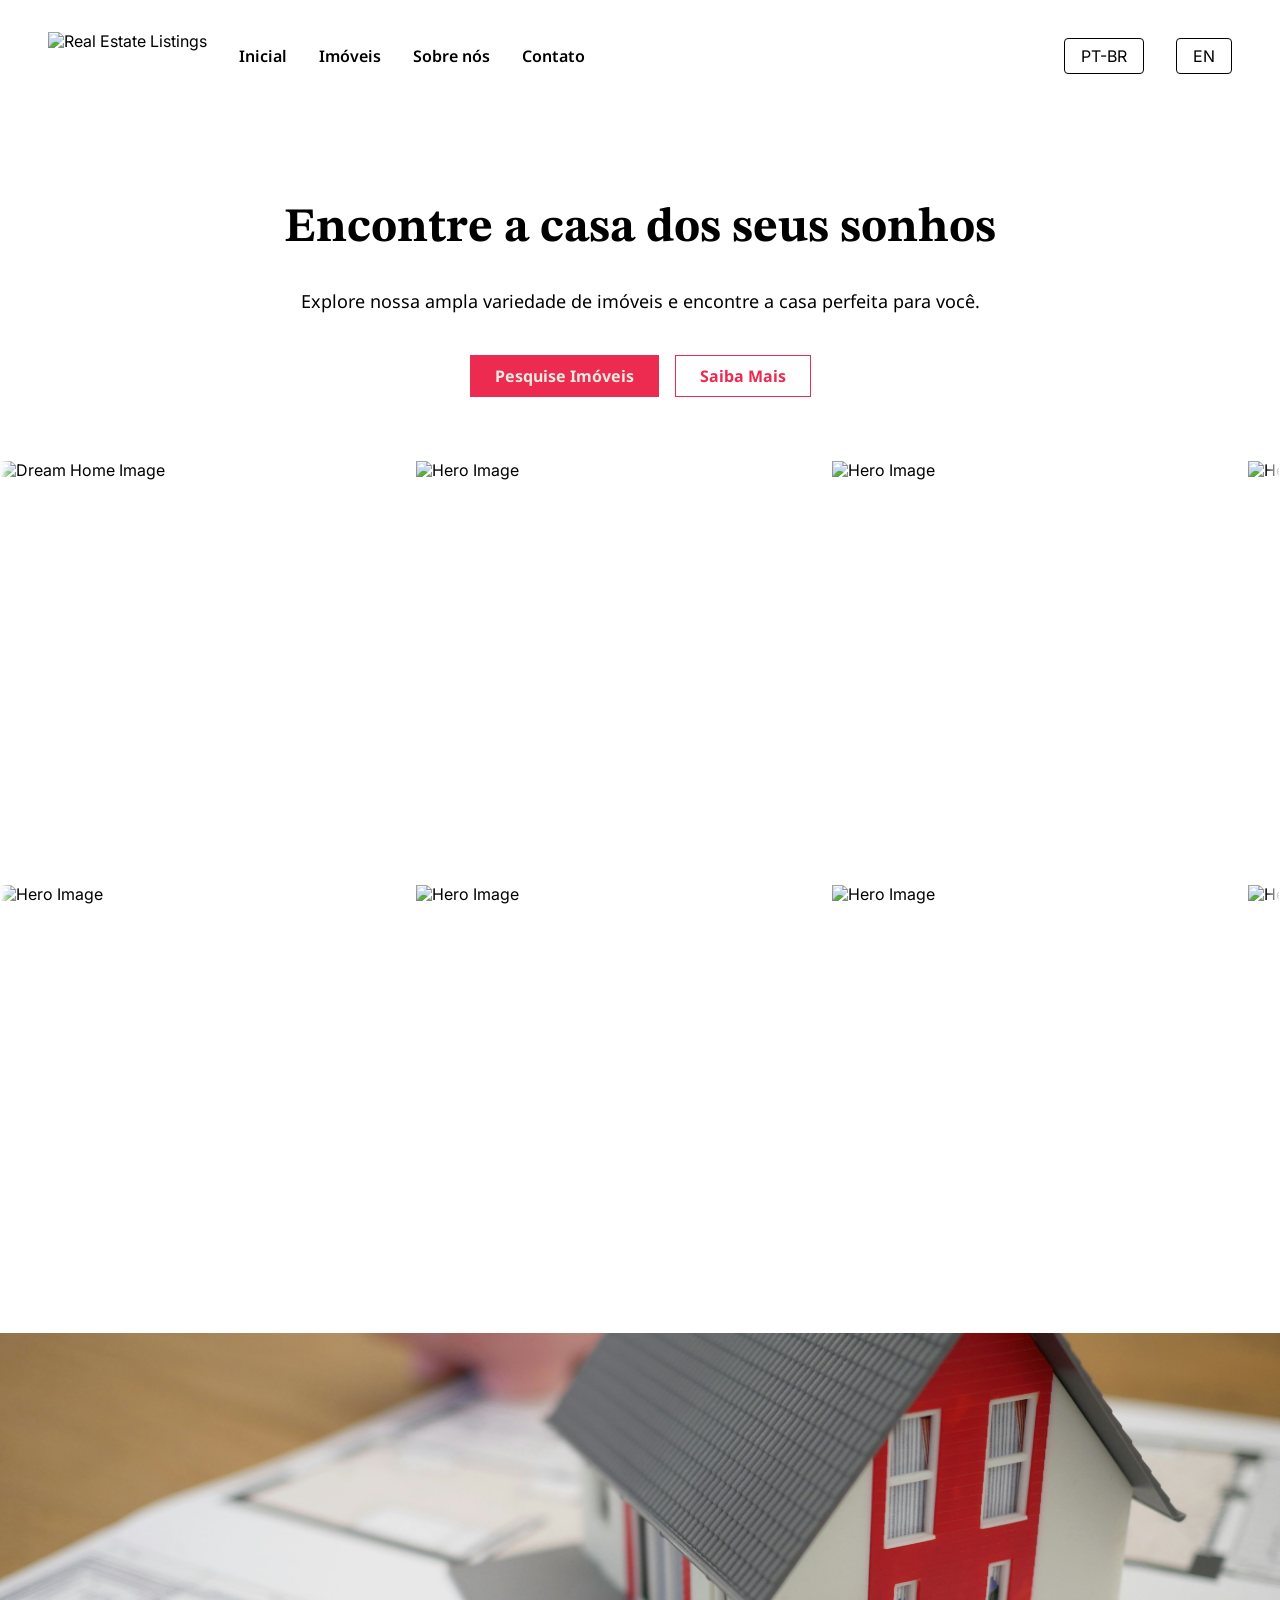
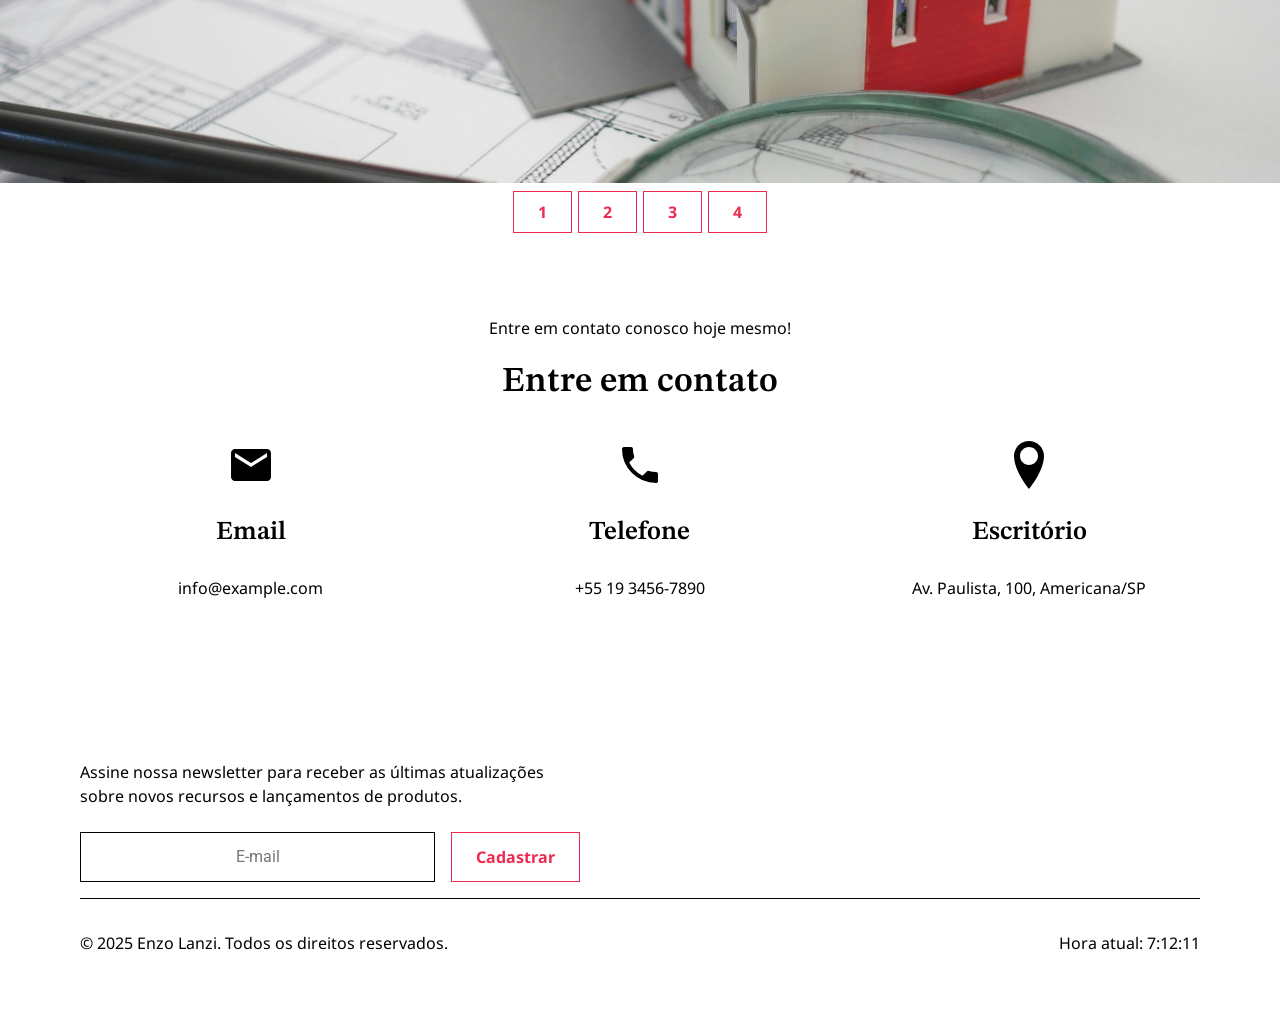
==== commit bb9618dd: "atualização de hora tempo real" ====
--- a/index.html
+++ b/index.html
@@ -391,18 +391,18 @@
       </hero-wrapper>
       <features1-wrapper class="features1-wrapper">
         <!--BANNER-->
-        <img src="images/banner01.jpg" class="banner">
+        <img src="images/banner01.jpg" class="banner" id="banner">
         <div class="banner-buttons">
-          <button class="thq-button-outline hero-button2">
+          <button class="thq-button-outline hero-button2" onclick="fnBanner1()">
             <span class="thq-body-small"><span>1</span></span>
           </button>
-          <button class="thq-button-outline hero-button2">
+          <button class="thq-button-outline hero-button2" onclick="fnBanner2()">
             <span class="thq-body-small"><span>2</span></span>
           </button>
-          <button class="thq-button-outline hero-button2">
+          <button class="thq-button-outline hero-button2" onclick="fnBanner3()">
             <span class="thq-body-small"><span>3</span></span>
           </button>
-          <button class="thq-button-outline hero-button2">
+          <button class="thq-button-outline hero-button2" onclick="fnBanner4()">
             <span class="thq-body-small"><span>4</span></span>
           </button>
         </div>
@@ -490,11 +490,11 @@
                   <div class="footer-actions">
                     <div class="footer-form">
                       <div class="footer-container">
-                        <input type="email" placeholder="E-mail" class="footer-text-input thq-input" />
+                        <input type="email" placeholder="E-mail" class="footer-text-input thq-input" id="email" />
                       </div>
                       <button class="thq-button-outline footer-button">
                         <span class="thq-body-small">
-                          <span id="footer-txt2">Cadastrar</span>
+                          <span id="footer-txt2" onclick="fnCadastraEmail()">Cadastrar</span>
                         </span>
                       </button>
                     </div>
@@ -515,7 +515,7 @@
                   </span>
                   <div class="footer-footer-links3">
                     <span class="thq-body-small">
-                      <span>19:00</span>
+                      <span id="hora">00:00</span>
                     </span>
 
                   </div>
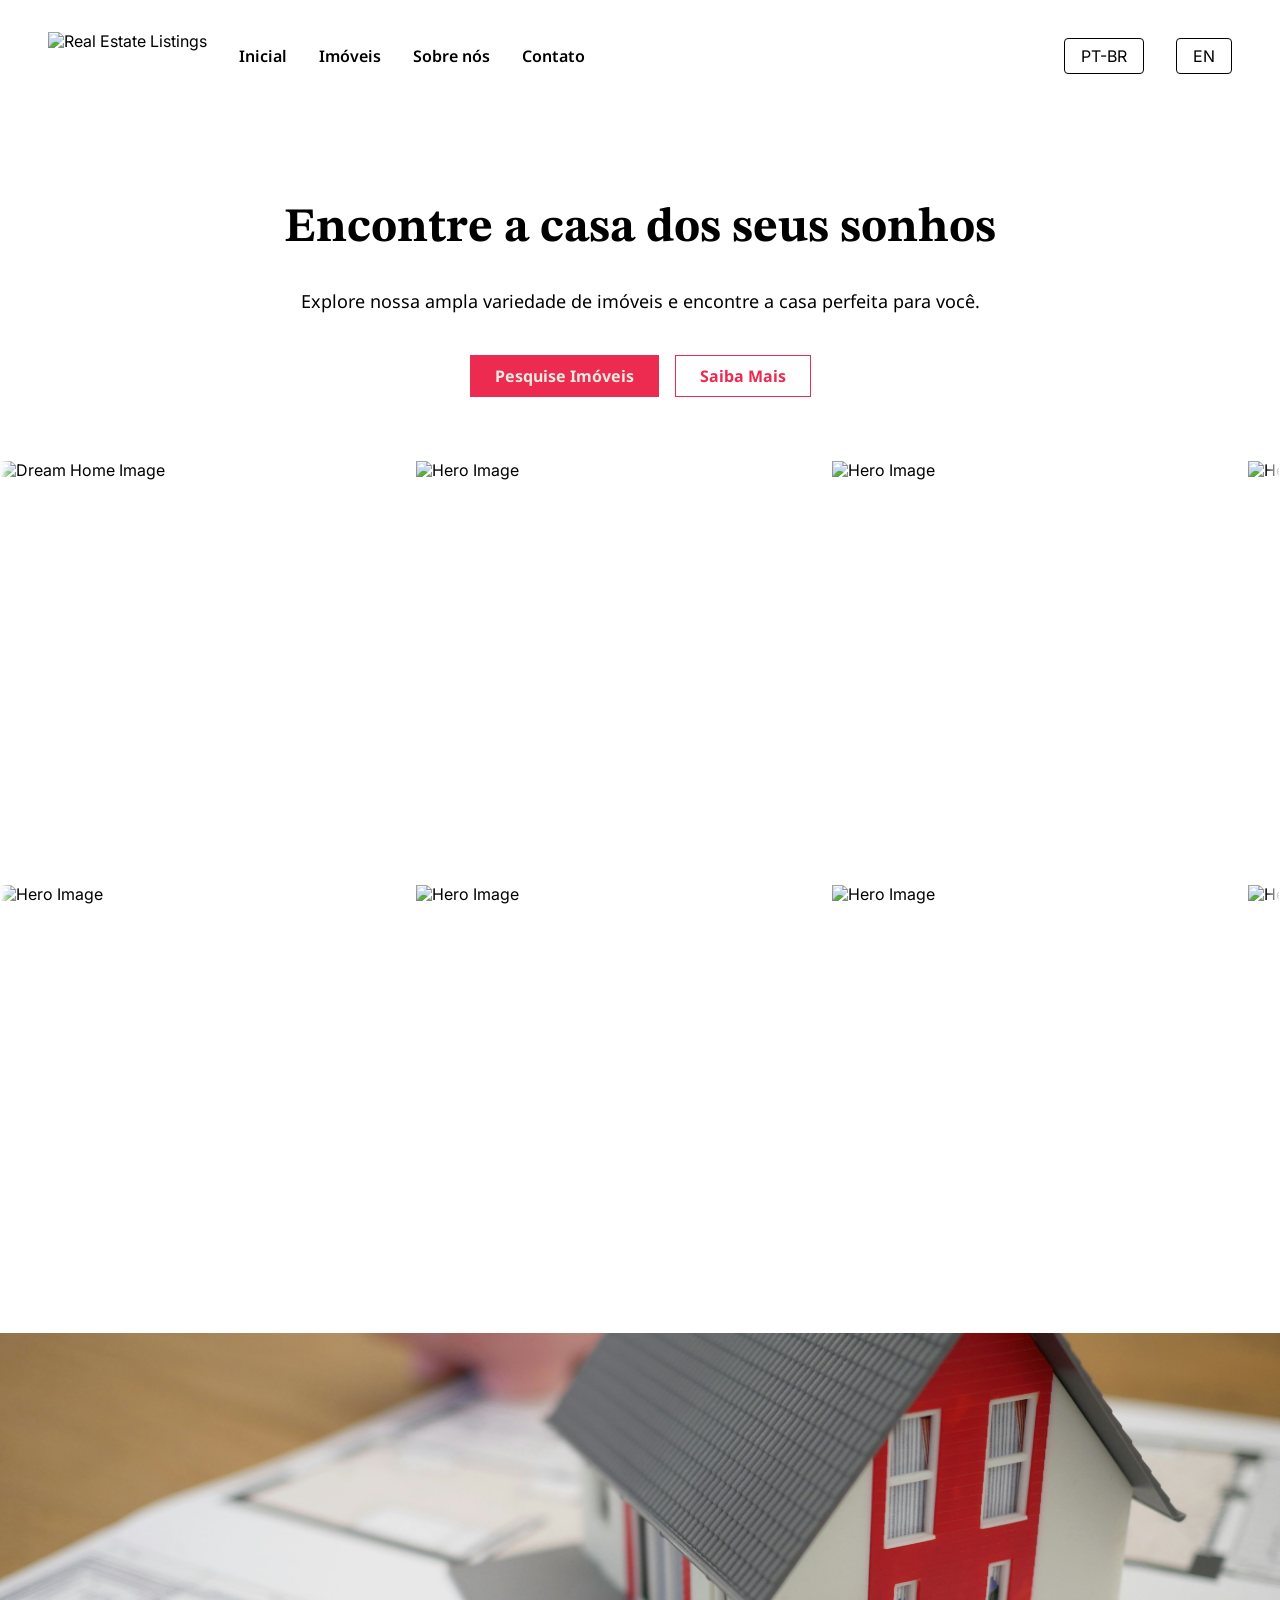
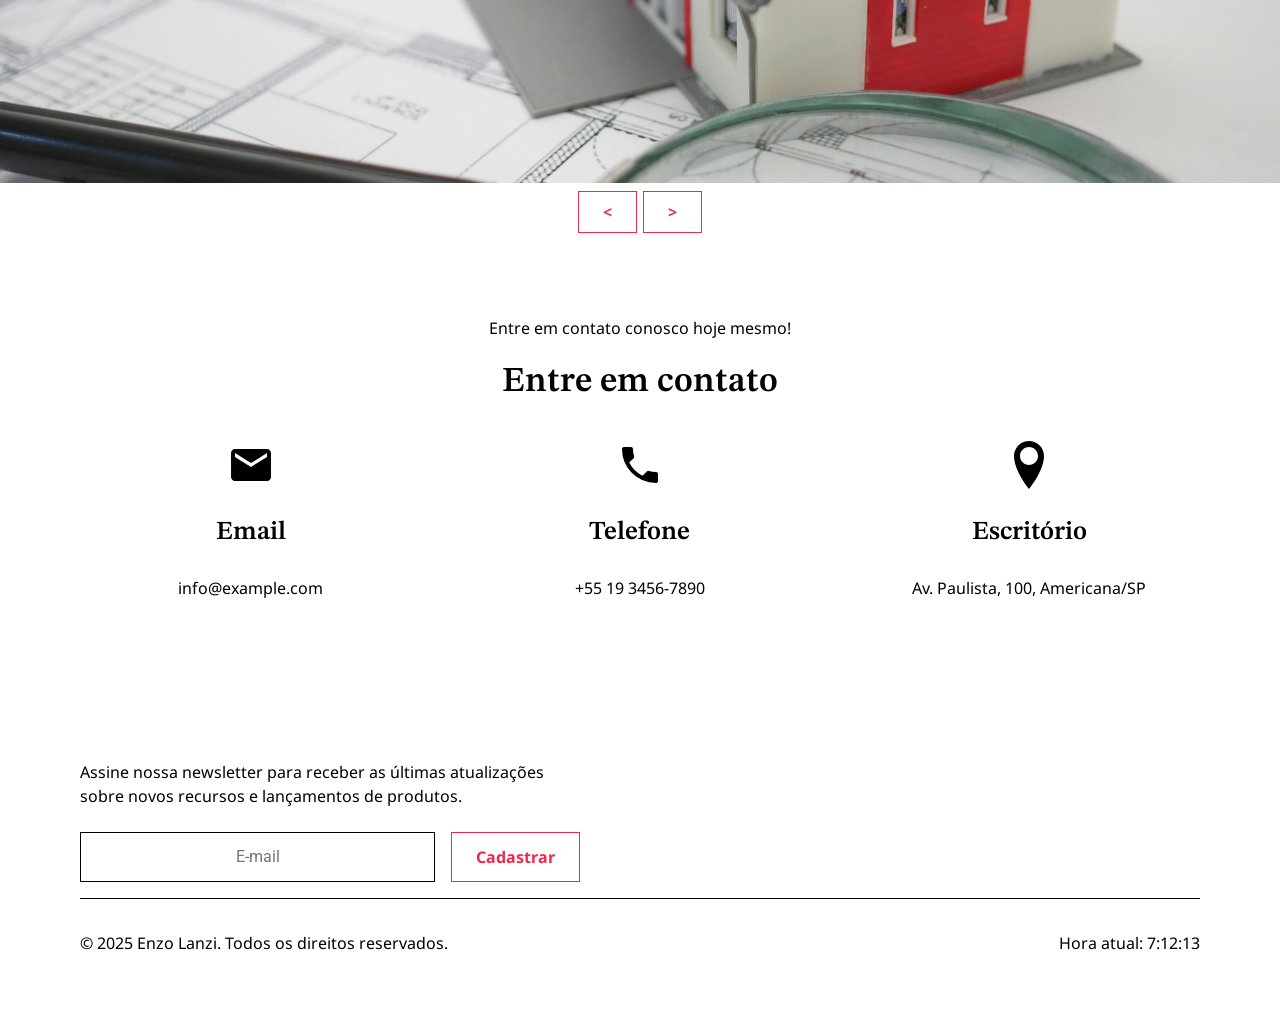
==== commit 343fd1be: "mudança na funcionalidade do botão" ====
--- a/index.html
+++ b/index.html
@@ -393,17 +393,11 @@
         <!--BANNER-->
         <img src="images/banner01.jpg" class="banner" id="banner">
         <div class="banner-buttons">
-          <button class="thq-button-outline hero-button2" onclick="fnBanner1()">
-            <span class="thq-body-small"><span>1</span></span>
+          <button class="thq-button-outline hero-button2" id="volta" onclick="fnTrocarBanner()">
+            <span class="thq-body-small"><span><</span></span>
           </button>
-          <button class="thq-button-outline hero-button2" onclick="fnBanner2()">
-            <span class="thq-body-small"><span>2</span></span>
-          </button>
-          <button class="thq-button-outline hero-button2" onclick="fnBanner3()">
-            <span class="thq-body-small"><span>3</span></span>
-          </button>
-          <button class="thq-button-outline hero-button2" onclick="fnBanner4()">
-            <span class="thq-body-small"><span>4</span></span>
+          <button class="thq-button-outline hero-button2" id="ida" onclick="fnTrocarBanner()">
+            <span class="thq-body-small"><span>></span></span>
           </button>
         </div>
 
